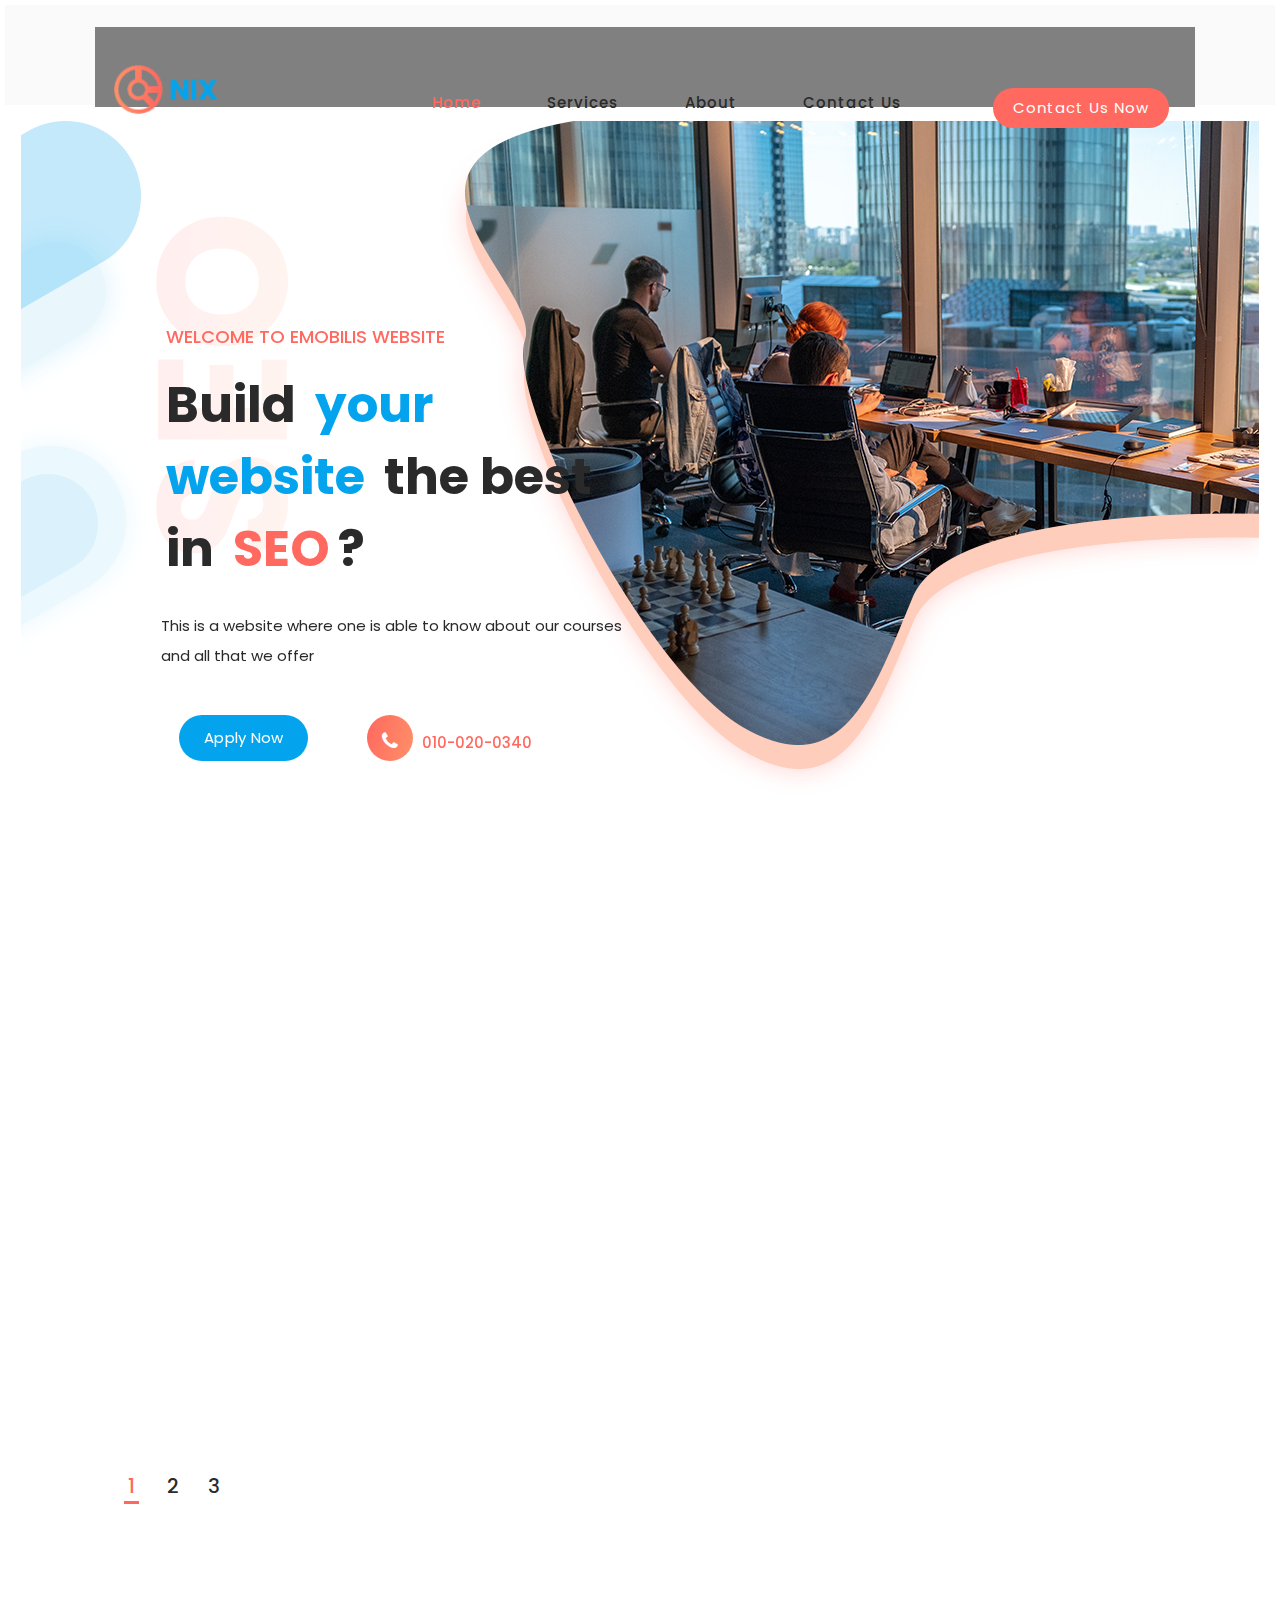
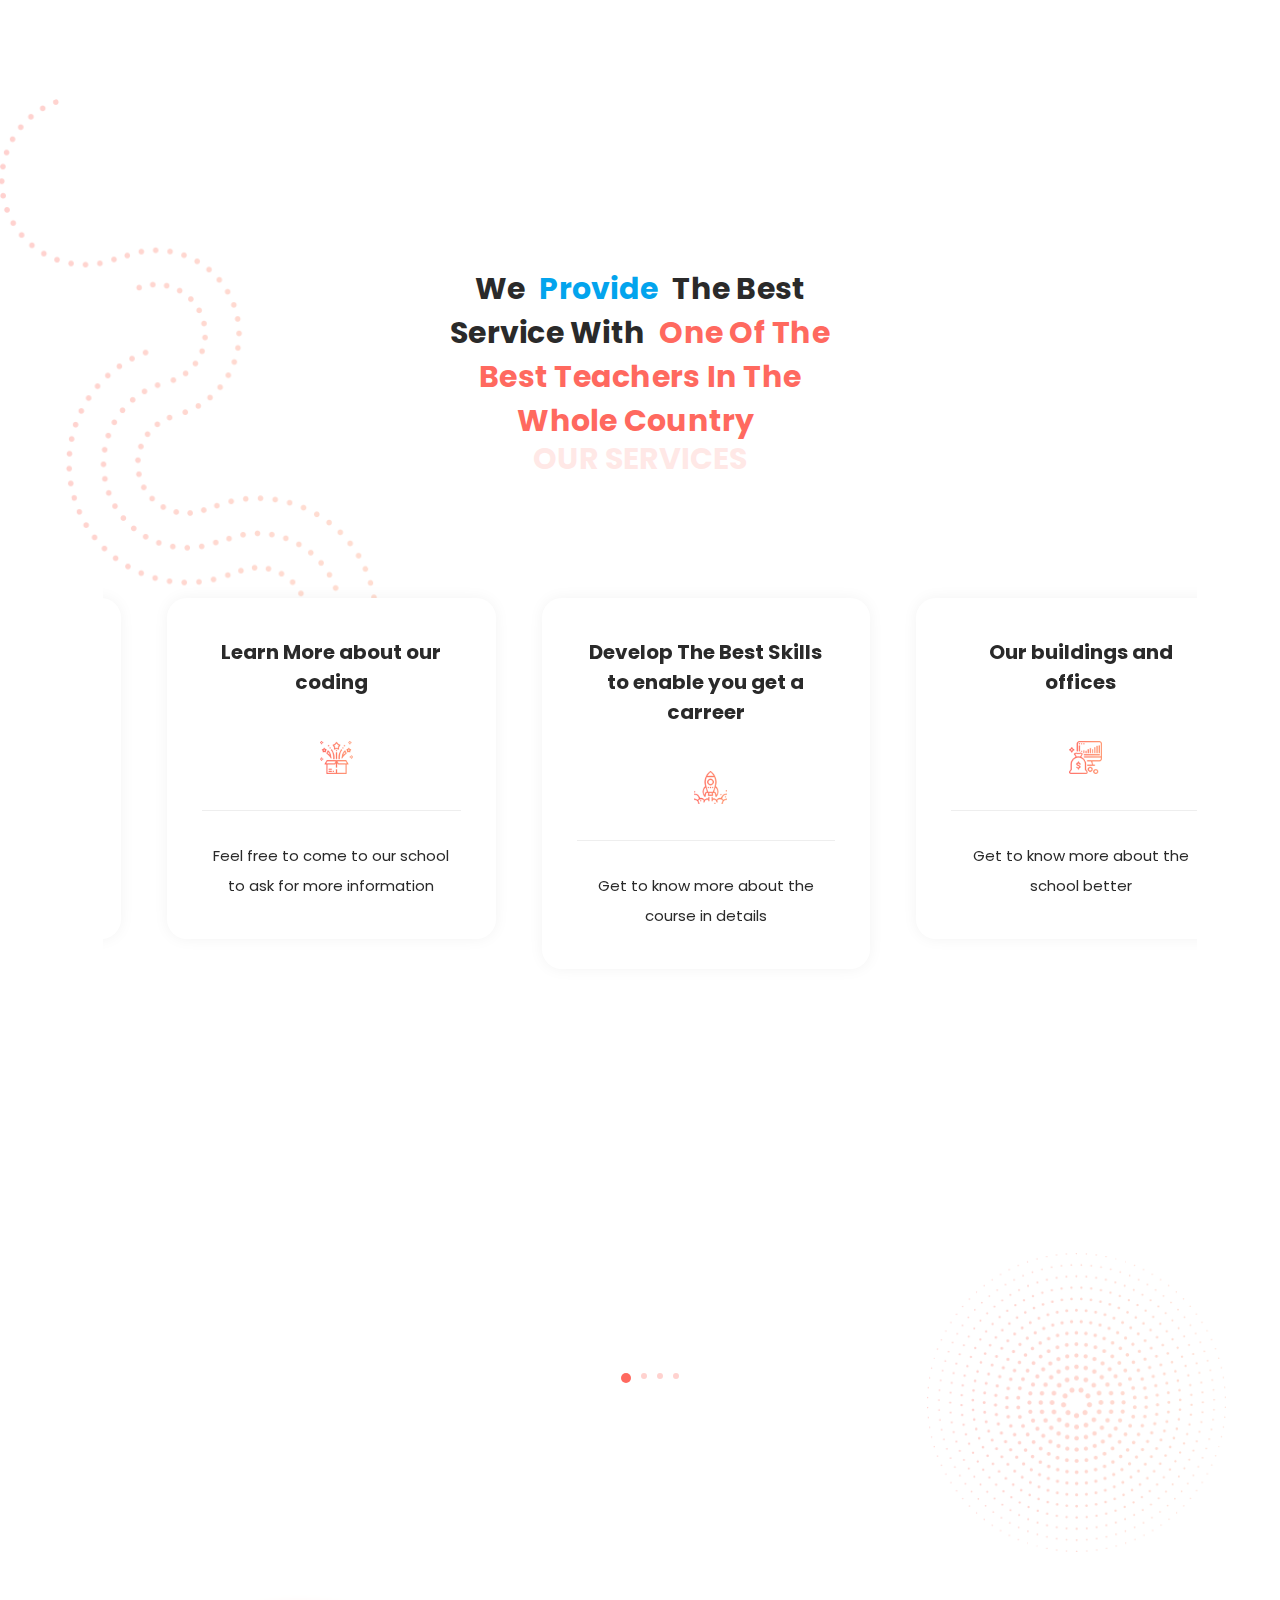
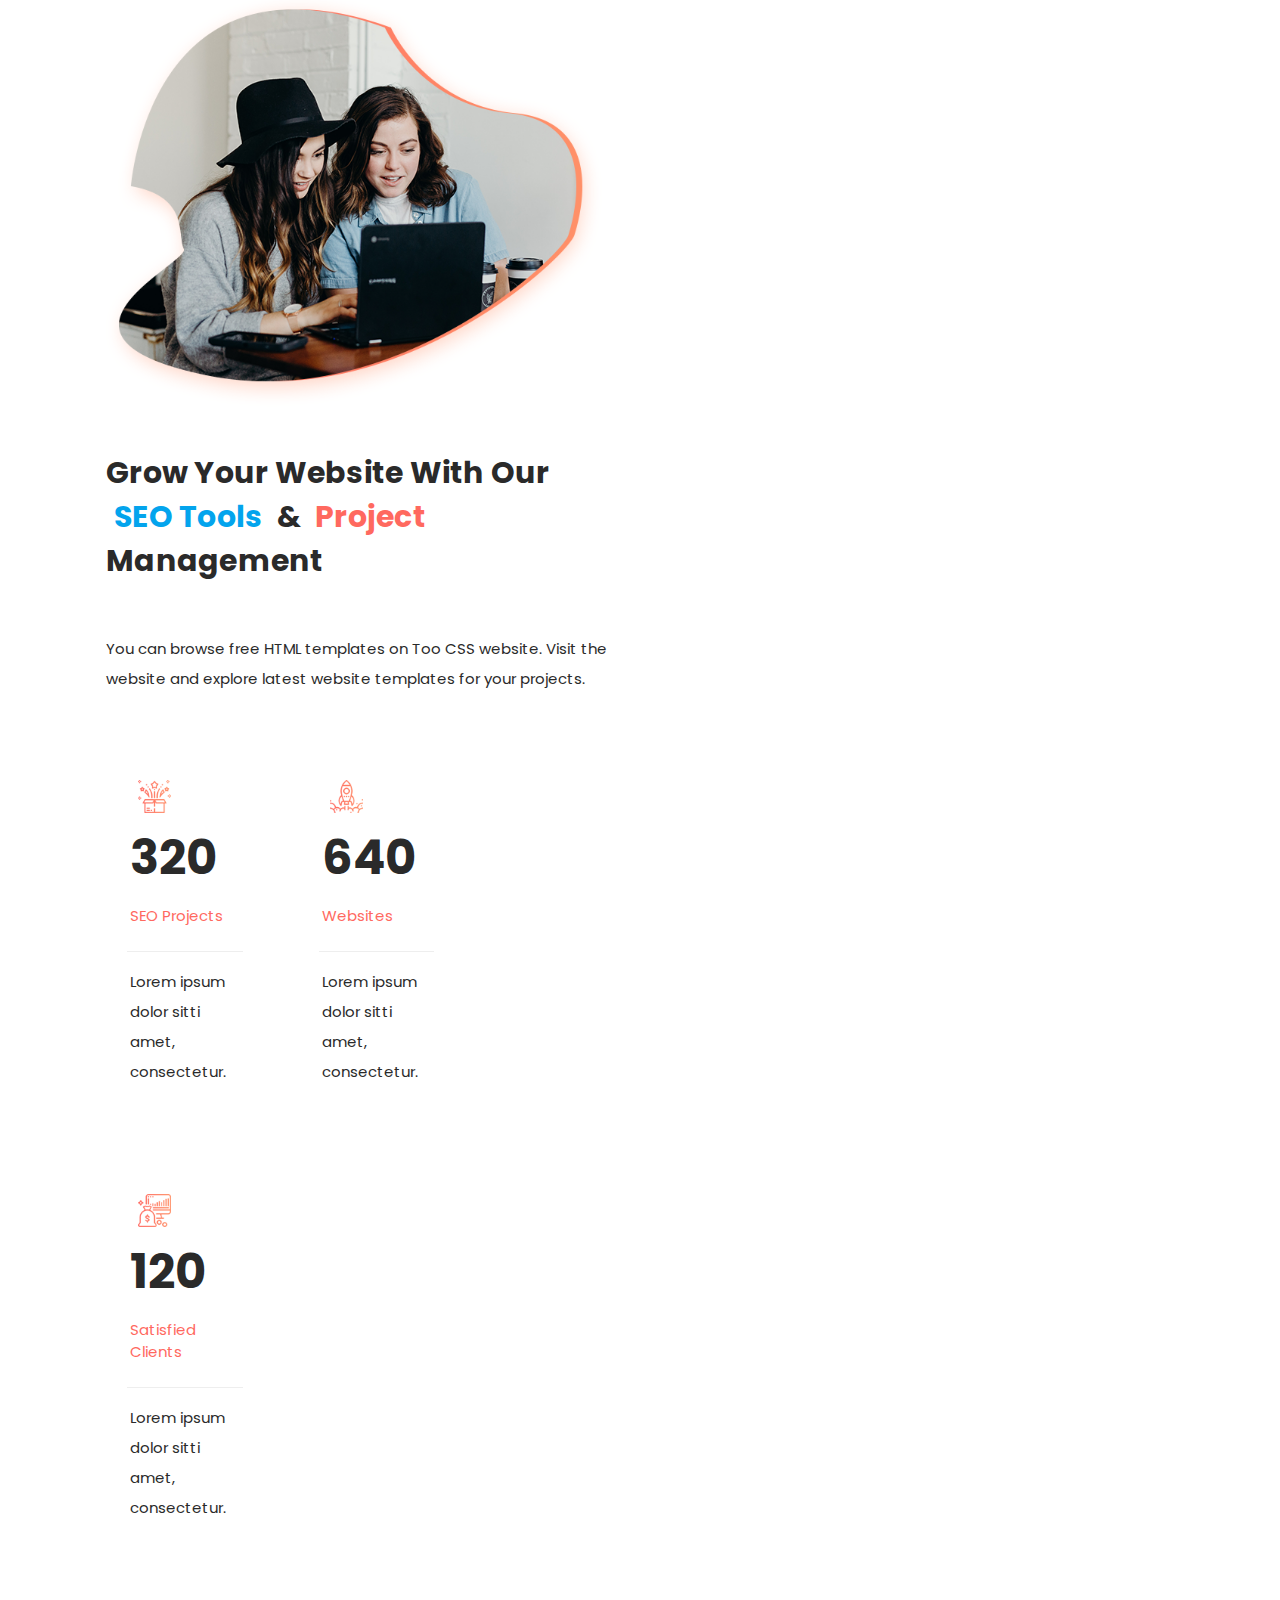
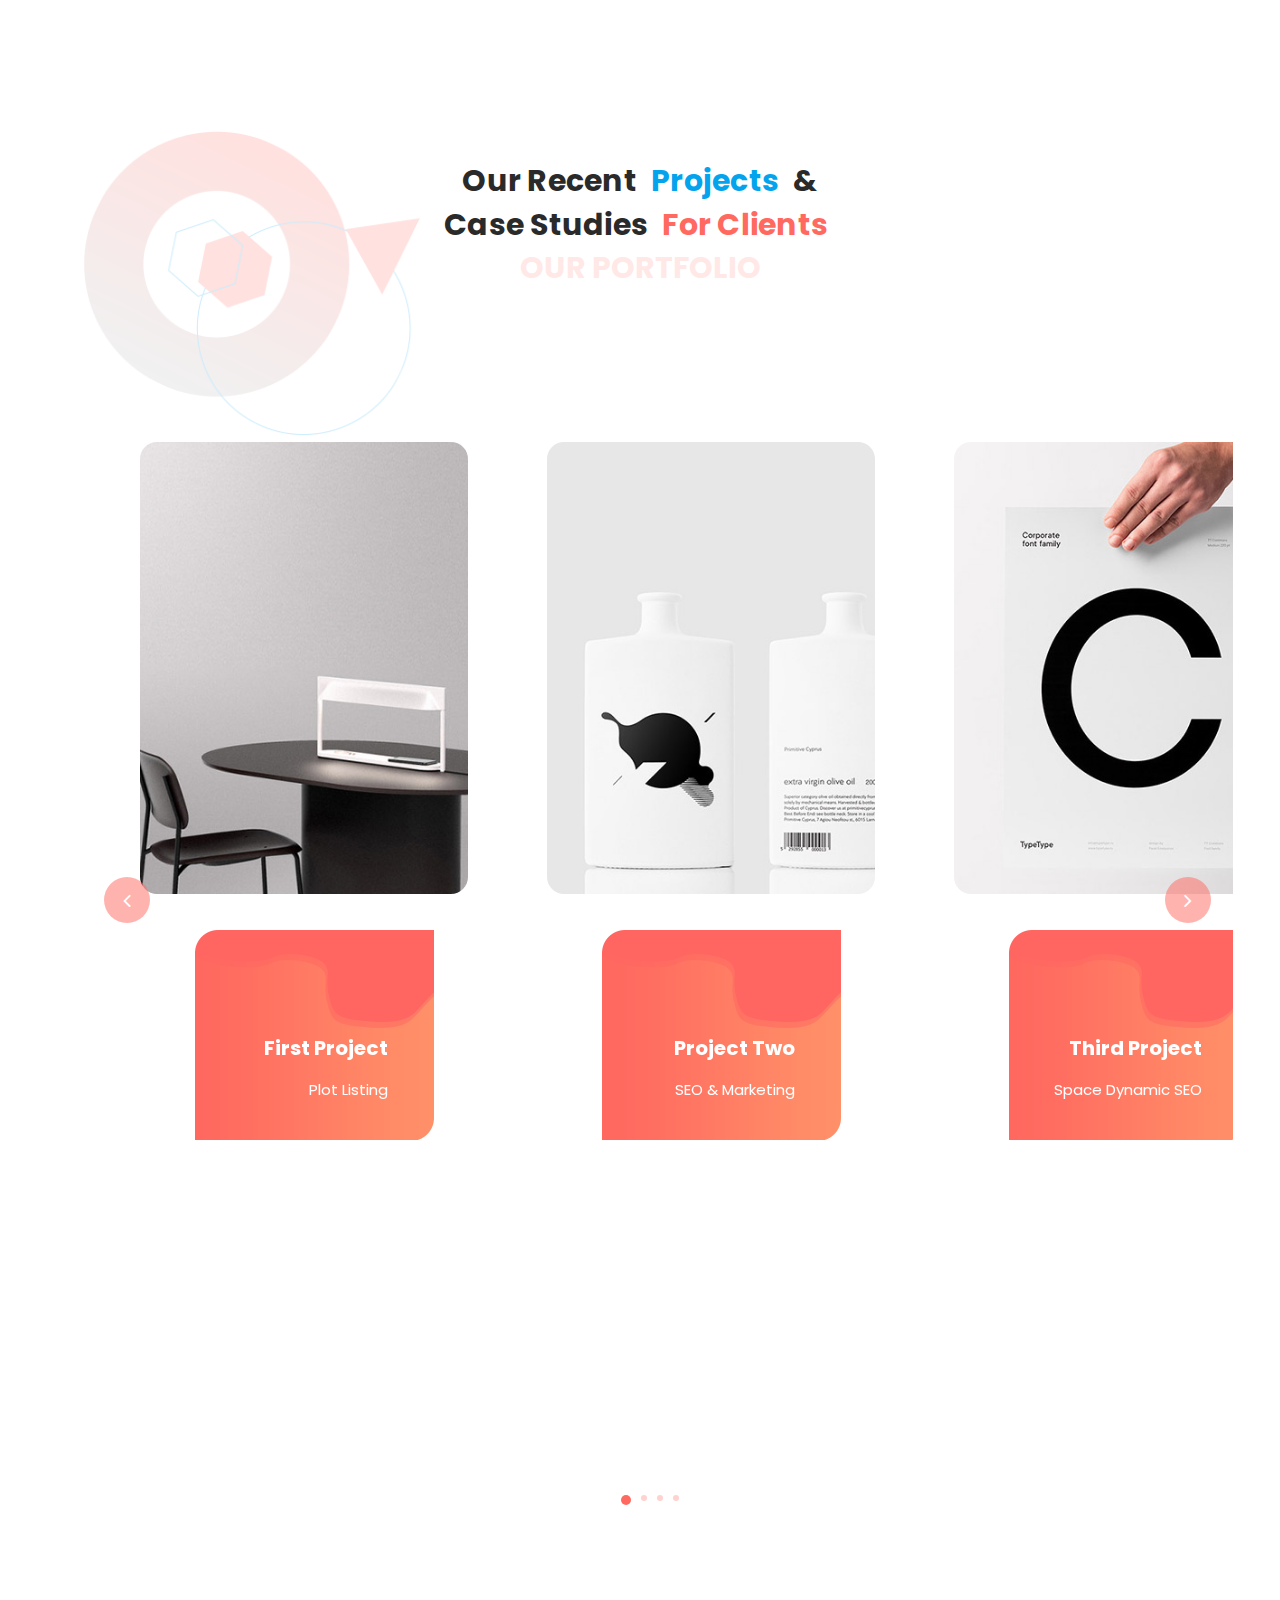
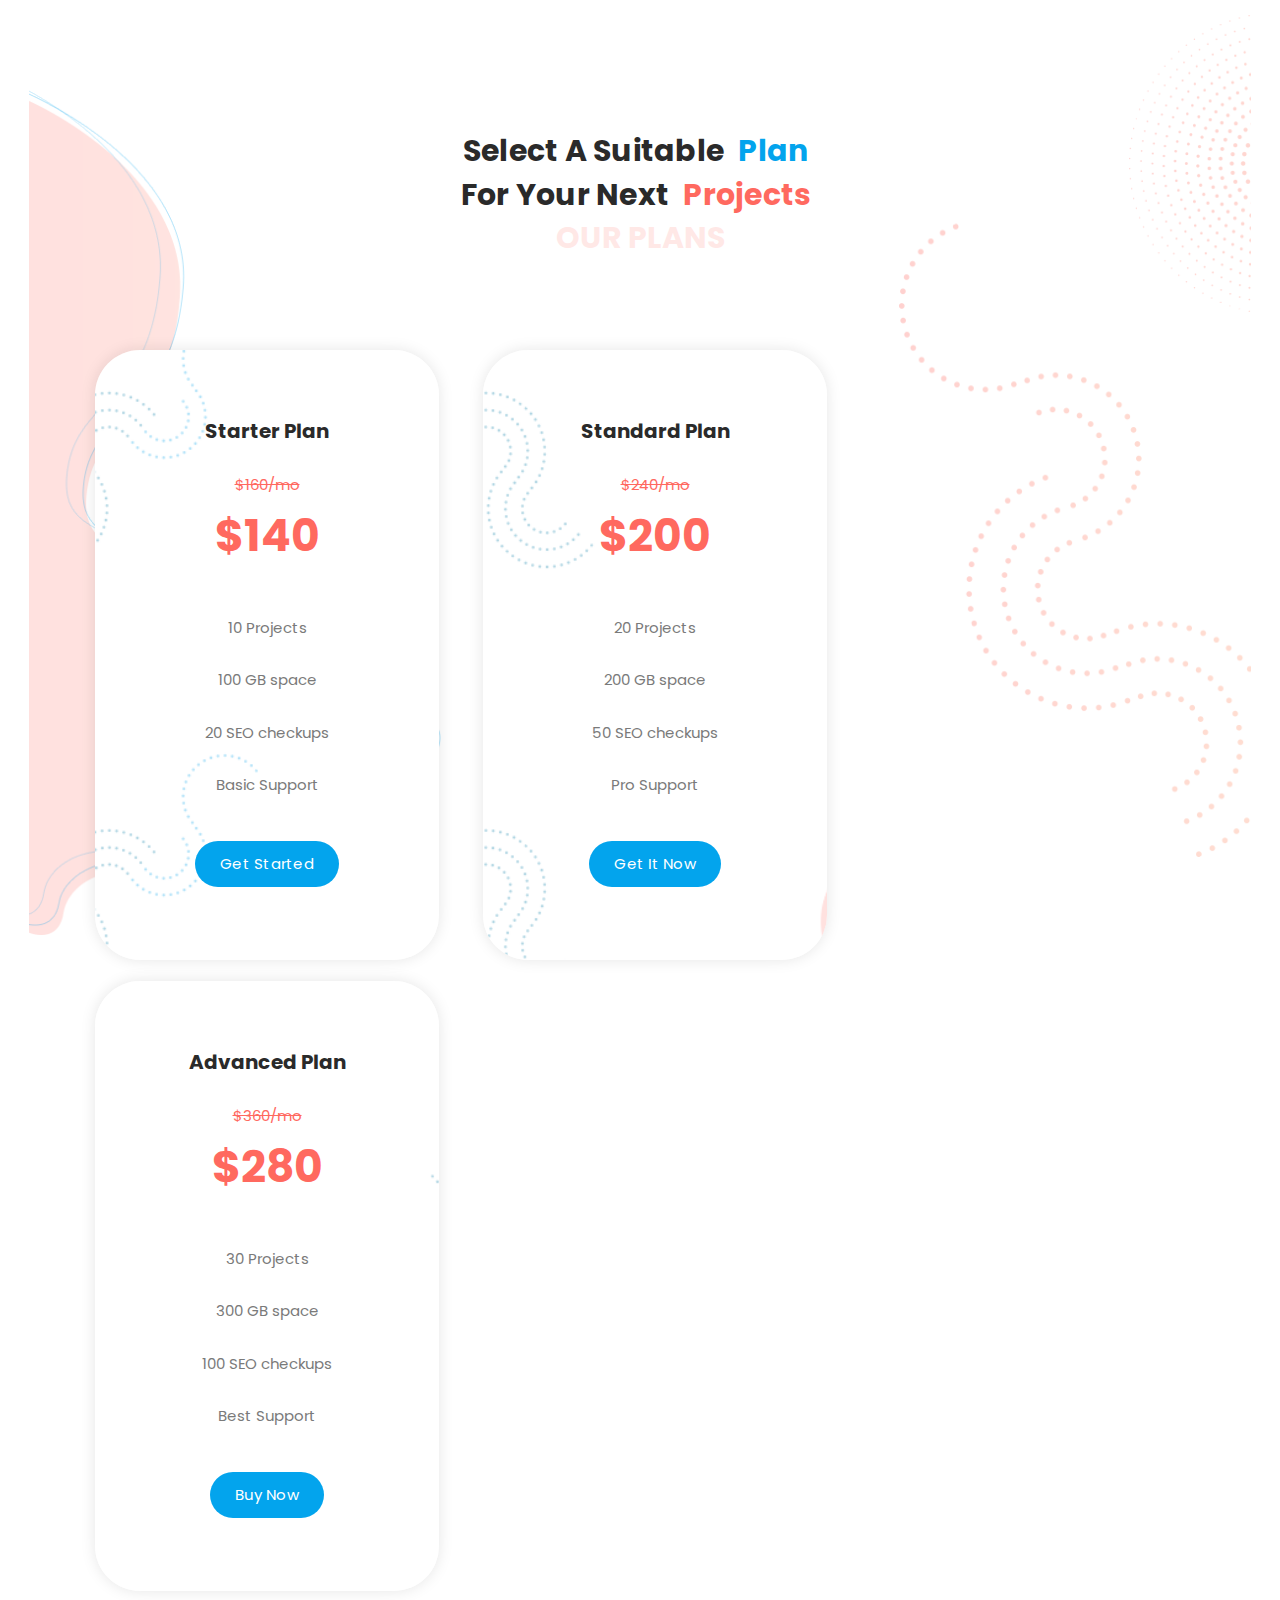
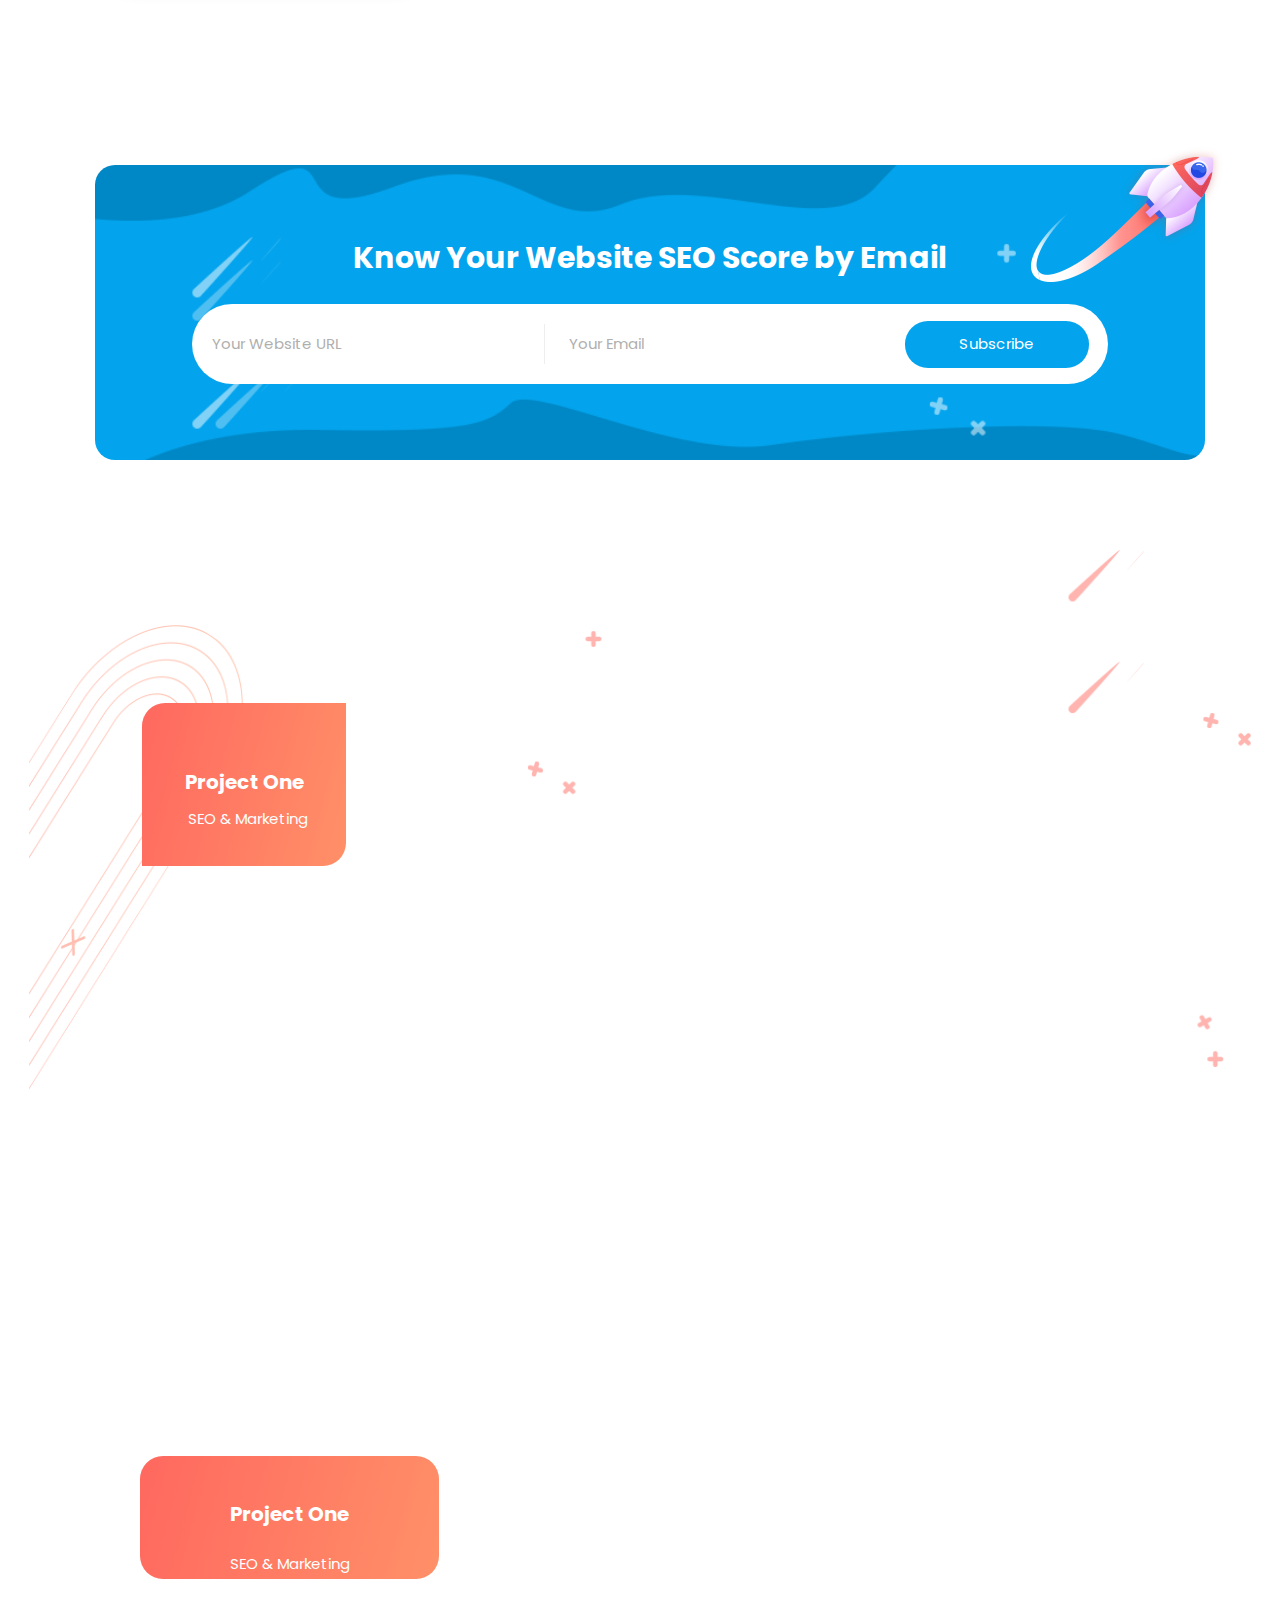
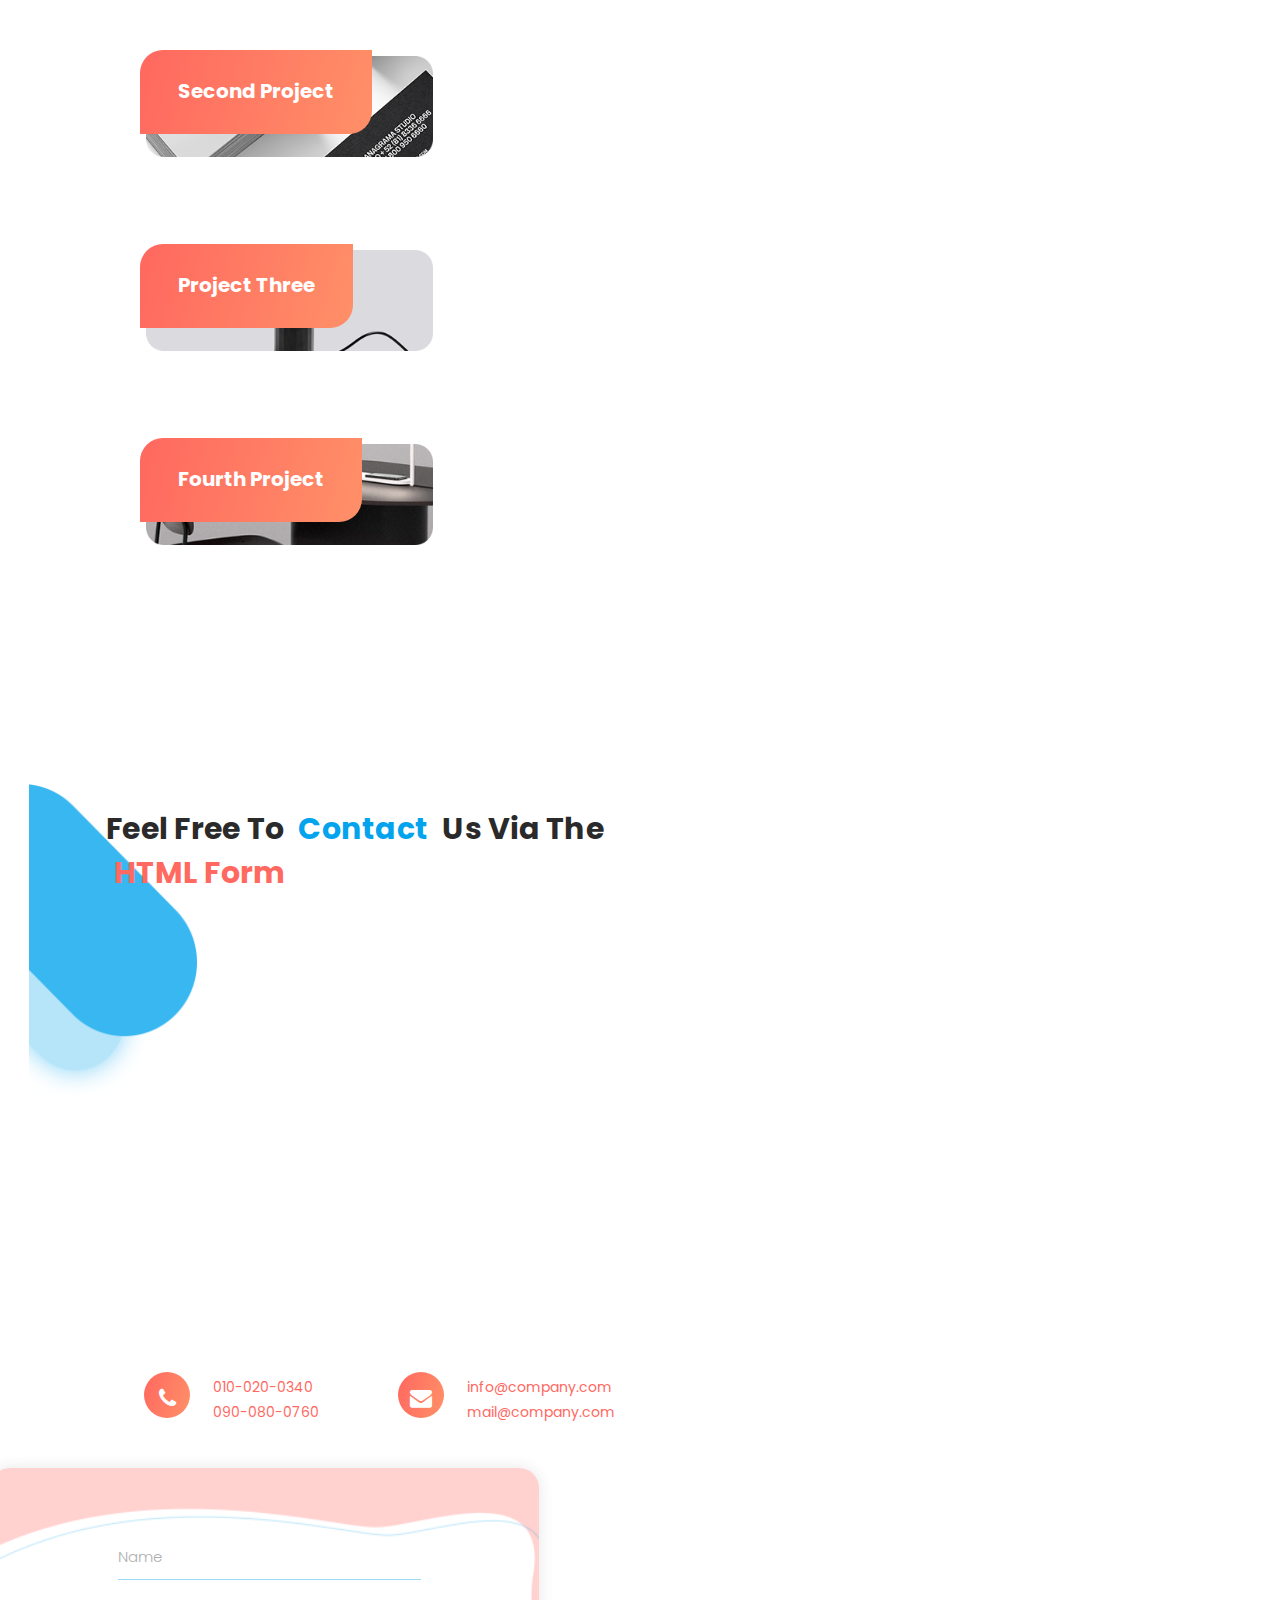
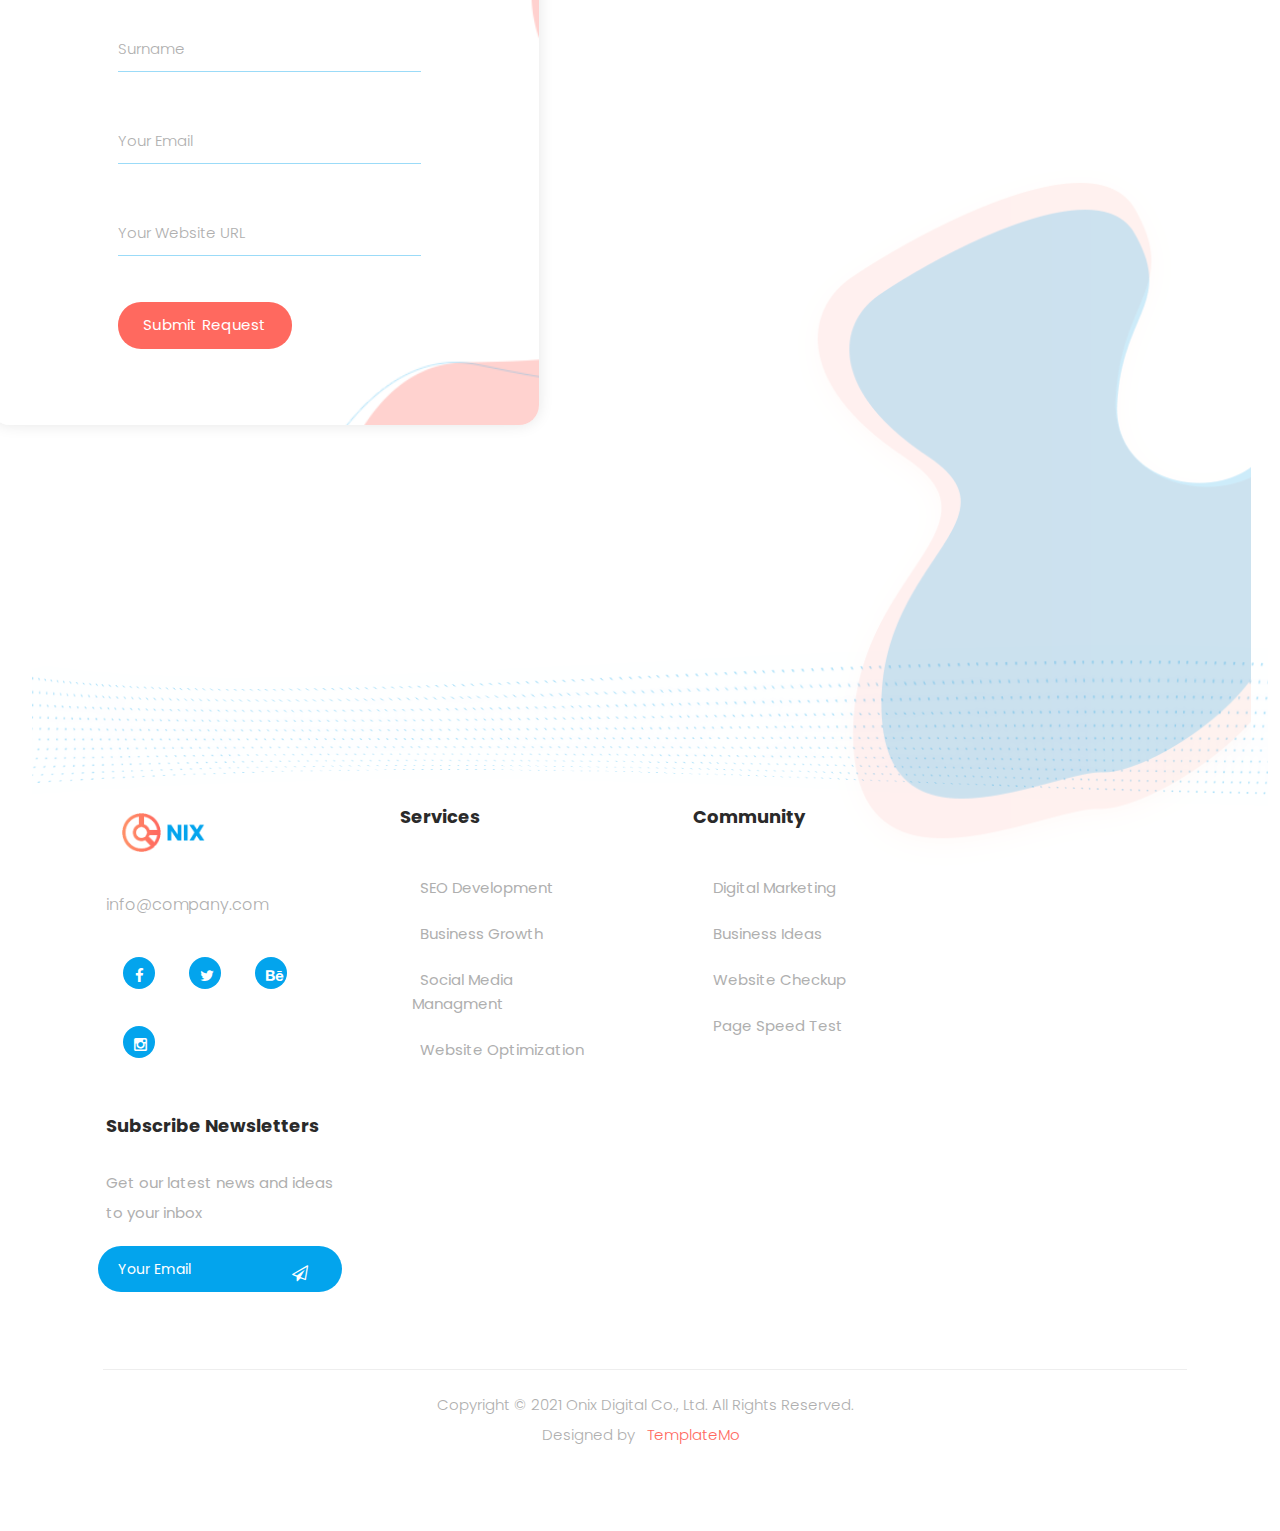
==== index.html @ 8e623de9 "initial commit" ====
<!DOCTYPE html>
<html lang="en">

  <head>

    <meta charset="UTF-8">
    <meta name="viewport" content="width=device-width, initial-scale=1, shrink-to-fit=no">
    <meta name="description" content="">
    <meta name="author" content="">
    <link rel="preconnect" href="https://fonts.gstatic.com">
    <link href="https://fonts.googleapis.com/css2?family=Poppins:wght@100;200;300;400;500;600;700;800;900&display=swap" rel="stylesheet">

    <title>Onix Digital Marketing HTML5 Template</title>

    <!-- Bootstrap core CSS -->
    <link href="vendor/bootstrap/css/bootstrap.min.css" rel="stylesheet">


    <!-- Additional CSS Files -->
    <link rel="stylesheet" href="assets/css/fontawesome.css">
    <link rel="stylesheet" href="assets/css/templatemo-onix-digital.css">
    <link rel="stylesheet" href="assets/css/animated.css">
    <link rel="stylesheet" href="assets/css/owl.css">
<!--

TemplateMo 565 Onix Digital

https://templatemo.com/tm-565-onix-digital

-->
  </head>

<body>

  <!-- ***** Preloader Start ***** -->
  <div id="js-preloader" class="js-preloader">
    <div class="preloader-inner">
      <span class="dot"></span>
      <div class="dots">
        <span></span>
        <span></span>
        <span></span>
      </div>
    </div>
  </div>
  <!-- ***** Preloader End ***** -->

  <!-- ***** Header Area Start ***** -->
  <header class="header-area header-sticky wow slideInDown" data-wow-duration="0.75s" data-wow-delay="0s">
    <div class="container">
      <div class="row">
        <div class="col-12">
          <nav class="main-nav">
            <!-- ***** Logo Start ***** -->
            <a href="index.html" class="logo">
              <img src="assets/images/logo.png">
            </a>
            <!-- ***** Logo End ***** -->
            <!-- ***** Menu Start ***** -->
            <ul class="nav">
              <li class="scroll-to-section"><a href="#top" class="active">Home</a></li>
              <li class="scroll-to-section"><a href="#services">Services</a></li>
              <li class="scroll-to-section"><a href="#about">About</a></li>
<!--              <li class="scroll-to-section"><a href="#portfolio">Portfolio</a></li>-->
<!--              <li class="scroll-to-section"><a href="#video">Videos</a></li> -->
              <li class="scroll-to-section"><a href="#contact">Contact Us</a></li> 
              <li class="scroll-to-section"><div class="main-red-button-hover"><a href="#contact">Contact Us Now</a></div></li> 
            </ul>        
            <a class='menu-trigger'>
                <span>Menu</span>
            </a>
            <!-- ***** Menu End ***** -->
          </nav>
        </div>
      </div>
    </div>
  </header>
  <!-- ***** Header Area End ***** -->

  <div class="main-banner" id="top">
    <div class="container">
      <div class="row">
        <div class="col-lg-12">
          <div class="row">
            <div class="col-lg-6 align-self-center">
              <div class="owl-carousel owl-banner">
                <div class="item header-text">
                  <h6>Welcome to Emobilis website</h6>
                  <h2>Build <em>your website</em> the best in <span>SEO</span>?</h2>
                  <p>This is a website where one is able to know about our courses and all that we offer</p>
                  <div class="down-buttons">
                    <div class="main-blue-button-hover">
                      <a href="addmisssion.html">Apply Now</a>
                    </div>
                    <div class="call-button">
                      <a href="#"><i class="fa fa-phone"></i> 010-020-0340</a>
                    </div>
                  </div>
                </div>
                <div class="item header-text">
                  <h6>Online Learning</h6>
                  <h2>Get the <em>best place</em> for <span>nuturing you ideas</span></h2>
                  <p>We offer courses like Full Stack Software Development Android Data Science and Kotlin. Contact us for more info. Thank you.</p>
                  <div class="down-buttons">
                    <div class="main-blue-button-hover">
                      <a href="services.html">Our Services</a>
                    </div>
                    <div class="call-button">
                      <a href="#"><i class="fa fa-phone"></i> 090-080-0760</a>
                    </div>
                  </div>
                </div>
                <div class="item header-text">
                  <h6>Online Tutorials</h6>
<!--                  <h2>Watch <em>our videos</em> for your <span>projects</span></h2>-->
                  <p>Please <a rel="nofollow" href="https://www.paypal.me/templatemo" target="_blank">support us</a> a little via PayPal if this digital marketing HTML template is useful for you. Thank you.</p>
                  <div class="down-buttons">
                    <div class="main-blue-button-hover">
                      <a href="addmisssion.html">Addmisions</a>
                    </div>
                    <div class="call-button">
                      <a href="#"><i class="fa fa-phone"></i> 050-040-0320</a>
                    </div>
                  </div>
                </div>
              </div>
            </div>
          </div>
        </div>
      </div>
    </div>
  </div>

  <div id="services" class="our-services section">
    <div class="services-right-dec">
      <img src="assets/images/services-right-dec.png" alt="">
    </div>
    <div class="container">
      <div class="services-left-dec">
        <img src="assets/images/services-left-dec.png" alt="">
      </div>
      <div class="row">
        <div class="col-lg-6 offset-lg-3">
          <div class="section-heading">
            <h2>We <em>Provide</em> The Best Service With <span>one of the best teachers in the whole country                                                                                                                           </span></h2>
            <span>Our Services</span>
          </div>
        </div>
      </div>
      <div class="row">
        <div class="col-lg-12">
          <div class="owl-carousel owl-services">
            <div class="item">
              <h4>Learn More about our coding</h4>
              <div class="icon"><img src="assets/images/service-icon-01.png" alt=""></div>
              <p>Feel free to come to our school to ask for more information</p>
            </div>
            <div class="item">
              <h4>Develop The Best Skills to enable you get a carreer</h4>
              <div class="icon"><img src="assets/images/service-icon-02.png" alt=""></div>
              <p>Get to know more about the course in details</p>
            </div>
            <div class="item">
              <h4>Our buildings and offices</h4>
              <div class="icon"><img src="assets/images/service-icon-03.png" alt=""></div>
              <p>Get to know more about the school better</p>
            </div>
            <div class="item">
              <h4>Discover &amp; Explore our learning techniques</h4>
              <div class="icon"><img src="assets/images/service-icon-04.png" alt=""></div>
              <p>Any student looking to join our school will experience a high quality education</p>
            </div>
            <div class="item">
              <h4>T</h4>
              <div class="icon"><img src="assets/images/service-icon-01.png" alt=""></div>
              <p>Get to know more about the topic in details</p>
            </div>
            <div class="item">
              <h4>See The Strategy In The Job Market</h4>
              <div class="icon"><img src="assets/images/service-icon-02.png" alt=""></div>
              <p>Get to know more about the topic in details</p>
            </div>
            <div class="item">
              <h4>Best Environment For Learning</h4>
              <div class="icon"><img src="assets/images/slidera3.jp" alt=""><img "src="assets/images/slidera3.jp height="900" width="1920"/></div>
              <p>we also build on business courses  and driving lessons</p>
            </div>
            <div class="item">
              <h4>Our school is among the best in the country</h4>
              <div class="icon"><img src="assets/images/service-icon-04.png" alt=""></div>
              <p>Get to know more about the topic in details</p>
            </div>
            <div class="item">
              <h4>we have the best technology  in our school </h4>
              <div class="icon"><img src="assets/images/service-icon-01.png" alt=""></div>
              <p>Get to know more about the topic in details</p>
            </div>
            <div class="item">
              <h4>Content Ideas for your next project</h4>
              <div class="icon"><img src="assets/images/service-icon-02.png" alt=""></div>
              <p>Feel free to use this template for your business</p>
            </div>
            <div c
                 lass="item">
              <h4>UI &amp; UX Design &amp; Development</h4>
              <div class="icon"><img src="assets/images/service-icon-03.png" alt=""></div>
              <p>Get to know more about the topic in details</p>
            </div>
            <div class="item">
              <h4>Discover the digital marketing trend</h4>
              <div class="icon"><img src="assets/images/service-icon-04.png" alt=""></div>
              <p>Get to know more about the topic in details</p>
            </div>
          </div>
        </div>
      </div>
    </div>
  </div>

  <div id="about" class="about-us section">
    <div class="container">
      <div class="row">
        <div class="col-lg-6 align-self-center">
          <div class="left-image">
            <img src="assets/images/about-left-image.png" alt="Two Girls working together">
          </div>
        </div>
        <div class="col-lg-6">
          <div class="section-heading">
            <h2>Grow your website with our <em>SEO Tools</em> &amp; <span>Project</span> Management</h2>
            <p>You can browse free HTML templates on Too CSS website. Visit the website and explore latest website templates for your projects.</p>
            <div class="row">
              <div class="col-lg-4">
                <div class="fact-item">
                  <div class="count-area-content">
                    <div class="icon">
                      <img src="assets/images/service-icon-01.png" alt="">
                    </div>
                    <div class="count-digit">320</div>
                    <div class="count-title">SEO Projects</div>
                    <p>Lorem ipsum dolor sitti amet, consectetur.</p>
                  </div>
                </div>
              </div>
              <div class="col-lg-4">
                <div class="fact-item">
                  <div class="count-area-content">
                    <div class="icon">
                      <img src="assets/images/service-icon-02.png" alt="">
                    </div>
                    <div class="count-digit">640</div>
                    <div class="count-title">Websites</div>
                    <p>Lorem ipsum dolor sitti amet, consectetur.</p>
                  </div>
                </div>
              </div>
              <div class="col-lg-4">
                <div class="fact-item">
                  <div class="count-area-content">
                    <div class="icon">
                      <img src="assets/images/service-icon-03.png" alt="">
                    </div>
                    <div class="count-digit">120</div>
                    <div class="count-title">Satisfied Clients</div>
                    <p>Lorem ipsum dolor sitti amet, consectetur.</p>
                  </div>
                </div>
              </div>
            </div>
          </div>
        </div>
      </div>
    </div>
  </div>

  <div id="portfolio" class="our-portfolio section">
    <div class="portfolio-left-dec">
      <img src="assets/images/portfolio-left-dec.png" alt="">
    </div>
    <div class="container">
      <div class="row">
        <div class="col-lg-6 offset-lg-3">
          <div class="section-heading">
            <h2>Our Recent <em>Projects</em> &amp; Case Studies <span>for Clients</span></h2>
            <span>Our Portfolio</span>
          </div>
        </div>
      </div>
    </div>
    <div class="container-fluid">
      <div class="row">
        <div class="col-lg-12">
          <div class="owl-carousel owl-portfolio">
            <div class="item">
              <div class="thumb">
                <img src="assets/images/portfolio-01.jpg" alt="">
                <div class="hover-effect">
                  <div class="inner-content">
                    <a rel="sponsored" href="https://templatemo.com/tm-564-plot-listing" target="_parent"><h4>First Project</h4></a>
                    <span>Plot Listing</span>
                  </div>
                </div>
              </div>
            </div>
            <div class="item">
              <div class="thumb">
                <img src="assets/images/portfolio-02.jpg" alt="">
                <div class="hover-effect">
                  <div class="inner-content">
                    <a href="#"><h4>Project Two</h4></a>
                    <span>SEO &amp; Marketing</span>
                  </div>
                </div>
              </div>
            </div>
            <div class="item">
              <div class="thumb">
                <img src="assets/images/portfolio-03.jpg" alt="">
                <div class="hover-effect">
                  <div class="inner-content">
                    <a rel="sponsored" href="https://templatemo.com/tm-562-space-dynamic" target="_parent"><h4>Third Project</h4></a>
                    <span>Space Dynamic SEO</span>
                  </div>
                </div>
              </div>
            </div>
            <div class="item">
              <div class="thumb">
                <img src="assets/images/portfolio-04.jpg" alt="">
                <div class="hover-effect">
                  <div class="inner-content">
                    <a href="#"><h4>Project Four</h4></a>
                    <span>Website Marketing</span>
                  </div>
                </div>
              </div>
            </div>
            <div class="item">
              <div class="thumb">
                <img src="assets/images/portfolio-01.jpg" alt="">
                <div class="hover-effect">
                  <div class="inner-content">
                    <a href="#"><h4>Fifth Project</h4></a>
                    <span>Digital Assets</span>
                  </div>
                </div>
              </div>
            </div>
            <div class="item">
              <div class="thumb">
                <img src="assets/images/portfolio-02.jpg" alt="">
                <div class="hover-effect">
                  <div class="inner-content">
                    <a href="#"><h4>Sixth Project</h4></a>
                    <span>SEO &amp; Marketing</span>
                  </div>
                </div>
              </div>
            </div>
            <div class="item">
              <div class="thumb">
                <img src="assets/images/portfolio-03.jpg" alt="">
                <div class="hover-effect">
                  <div class="inner-content">
                    <a href="#"><h4>7th Project</h4></a>
                    <span>SEO &amp; Marketing</span>
                  </div>
                </div>
              </div>
            </div>
            <div class="item">
              <div class="thumb">
                <img src="assets/images/portfolio-04.jpg" alt="">
                <div class="hover-effect">
                  <div class="inner-content">
                    <a href="#"><h4>8th Project</h4></a>
                    <span>SEO &amp; Marketing</span>
                  </div>
                </div>
              </div>
            </div>
            <div class="item">
              <div class="thumb">
                <img src="assets/images/portfolio-01.jpg" alt="">
                <div class="hover-effect">
                  <div class="inner-content">
                    <a href="#"><h4>9th Project</h4></a>
                    <span>SEO &amp; Marketing</span>
                  </div>
                </div>
              </div>
            </div>
            <div class="item">
              <div class="thumb">
                <img src="assets/images/portfolio-02.jpg" alt="">
                <div class="hover-effect">
                  <div class="inner-content">
                    <a href="#"><h4>Project Ten</h4></a>
                    <span>SEO &amp; Marketing</span>
                  </div>
                </div>
              </div>
            </div>
            <div class="item">
              <div class="thumb">
                <img src="assets/images/portfolio-03.jpg" alt="">
                <div class="hover-effect">
                  <div class="inner-content">
                    <a href="#"><h4>Project Eleven</h4></a>
                    <span>SEO &amp; Marketing</span>
                  </div>
                </div>
              </div>
            </div>
            <div class="item">
              <div class="thumb">
                <img src="assets/images/portfolio-04.jpg" alt="">
                <div class="hover-effect">
                  <div class="inner-content">
                    <a href="#"><h4>12th Project</h4></a>
                    <span>SEO &amp; Marketing</span>
                  </div>
                </div>
              </div>
            </div>
          </div>
        </div>
      </div>
    </div>
  </div>

  <div id="pricing" class="pricing-tables">
    <div class="tables-left-dec">
      <img src="assets/images/tables-left-dec.png" alt="">
    </div>
    <div class="tables-right-dec">
      <img src="assets/images/tables-right-dec.png" alt="">
    </div>
    <div class="container">
      <div class="row">
        <div class="col-lg-6 offset-lg-3">
          <div class="section-heading">
            <h2>Select a suitable <em>plan</em> for your next <span>projects</span></h2>
            <span>Our Plans</span>
          </div>
        </div>
      </div>
      <div class="row">
        <div class="col-lg-4">
          <div class="item first-item">
            <h4>Starter Plan</h4>
            <em>$160/mo</em>
            <span>$140</span>
            <ul>
              <li>10 Projects</li>
              <li>100 GB space</li>
              <li>20 SEO checkups</li>
              <li>Basic Support</li>
            </ul>
            <div class="main-blue-button-hover">
              <a href="#">Get Started</a>
            </div>
          </div>
        </div>
        <div class="col-lg-4">
          <div class="item second-item">
            <h4>Standard Plan</h4>
            <em>$240/mo</em>
            <span>$200</span>
            <ul>
              <li>20 Projects</li>
              <li>200 GB space</li>
              <li>50 SEO checkups</li>
              <li>Pro Support</li>
            </ul>
            <div class="main-blue-button-hover">
              <a href="#">Get it Now</a>
            </div>
          </div>
        </div>
        <div class="col-lg-4">
          <div class="item third-item">
            <h4>Advanced Plan</h4>
            <em>$360/mo</em>
            <span>$280</span>
            <ul>
              <li>30 Projects</li>
              <li>300 GB space</li>
              <li>100 SEO checkups</li>
              <li>Best Support</li>
            </ul>
            <div class="main-blue-button-hover">
              <a href="#">Buy Now</a>
            </div>
          </div>
        </div>
      </div>
    </div>
  </div>

  <div id="subscribe" class="subscribe">
    <div class="container">
      <div class="row">
        <div class="col-lg-12">
          <div class="inner-content">
            <div class="row">
              <div class="col-lg-10 offset-lg-1">
                <h2>Know Your Website SEO Score by Email</h2>
                <form id="subscribe" action="" method="get">
                  <input type="text" name="website" id="website" placeholder="Your Website URL" required="">
                  <input type="text" name="email" id="email" pattern="[^ @]*@[^ @]*" placeholder="Your Email" required="">
                  <button type="submit" id="form-submit" class="main-button ">Subscribe</button>
                </form>
              </div>
            </div>
          </div>
        </div>
      </div>
    </div>
  </div>

  <div id="video" class="our-videos section">
    <div class="videos-left-dec">
      <img src="assets/images/videos-left-dec.png" alt="">
    </div>
    <div class="videos-right-dec">
      <img src="assets/images/videos-right-dec.png" alt="">
    </div>
    <div class="container">
      <div class="row">
        <div class="col-lg-12">
          <div class="naccs">
            <div class="grid">
              <div class="row">
                <div class="col-lg-8">
                  <ul class="nacc">
                    <li class="active">
                      <div>
                        <div class="thumb">
                          <iframe width="100%" height="auto" src="https://www.youtube.com/embed/JynGuQx4a1Y" title="YouTube video player" frameborder="0" allow="accelerometer; autoplay; clipboard-write; encrypted-media; gyroscope; picture-in-picture" allowfullscreen></iframe>
                          <div class="overlay-effect">
                            <a href="#"><h4>Project One</h4></a>
                            <span>SEO &amp; Marketing</span>
                          </div>
                        </div>
                      </div>
                    </li>
                    <li>
                      <div>
                        <div class="thumb">
                          <iframe width="100%" height="auto" src="https://www.youtube.com/embed/RdJBSFpcO4M" title="YouTube video player" frameborder="0" allow="accelerometer; autoplay; clipboard-write; encrypted-media; gyroscope; picture-in-picture" allowfullscreen></iframe>
                          <div class="overlay-effect">
                            <a href="#"><h4>Second Project</h4></a>
                            <span>Advertising &amp; Marketing</span>
                          </div>
                        </div>
                      </div>
                    </li>
                    <li>
                      <div>
                        <div class="thumb">
                          <iframe width="100%" height="auto" src="https://www.youtube.com/embed/ZlfAjbQiL78" title="YouTube video player" frameborder="0" allow="accelerometer; autoplay; clipboard-write; encrypted-media; gyroscope; picture-in-picture" allowfullscreen></iframe>
                          <div class="overlay-effect">
                            <a href="#"><h4>Project Three</h4></a>
                            <span>Digital &amp; Marketing</span>
                          </div>
                        </div>
                      </div>
                    </li>
                    <li>
                      <div>
                        <div class="thumb">
                          <iframe width="100%" height="auto" src="https://www.youtube.com/embed/mx1WseE7-0Y" title="YouTube video player" frameborder="0" allow="accelerometer; autoplay; clipboard-write; encrypted-media; gyroscope; picture-in-picture" allowfullscreen></iframe>
                          <div class="overlay-effect">
                            <a href="#"><h4>Fourth Project</h4></a>
                            <span>SEO &amp; Advertising</span>
                          </div>
                        </div>
                      </div>
                    </li>
                  </ul>
                </div>
                <div class="col-lg-4">
                  <div class="menu">
                    <div class="active">
                      <div class="thumb">
                        <img src="assets/images/video-thumb-01.png" alt="">
                        <div class="inner-content">
                          <h4>Project One</h4>
                          <span>SEO &amp; Marketing</span>
                        </div>
                      </div>
                    </div>
                    <div>
                      <div class="thumb">
                        <img src="assets/images/video-thumb-02.png" alt="">
                        <div class="inner-content">
                          <h4>Second Project</h4>
                          <span>Advertising &amp; Marketing</span>
                        </div>
                      </div>
                    </div>
                    <div>
                      <div class="thumb">
                        <img src="assets/images/video-thumb-03.png" alt="Marketing">
                        <div class="inner-content">
                          <h4>Project Three</h4>
                          <span>Digital &amp; Marketing</span>
                        </div>
                      </div>
                    </div>
                    <div>
                      <div class="thumb">
                        <img src="assets/images/video-thumb-04.png" alt="SEO Work">
                        <div class="inner-content">
                          <h4>Fourth Project</h4>
                          <span>SEO &amp; Advertising</span>
                        </div>
                      </div>
                    </div>
                  </div>
                </div>             
              </div>
            </div>
          </div>
        </div>
      </div>
    </div>
  </div>

  <div id="contact" class="contact-us section">
    <div class="container">
      <div class="row">
        <div class="col-lg-7">
          <div class="section-heading">
            <h2>Feel free to <em>Contact</em> us via the <span>HTML form</span></h2>
            <div id="map">
              <iframe src="https://maps.google.com/maps?q=Av.+L%C3%BAcio+Costa,+Rio+de+Janeiro+-+RJ,+Brazil&t=&z=13&ie=UTF8&iwloc=&output=embed" width="100%" height="360px" frameborder="0" style="border:0" allowfullscreen=""></iframe>
            </div>
            <div class="info">
              <span><i class="fa fa-phone"></i> <a href="#">010-020-0340<br>090-080-0760</a></span>
              <span><i class="fa fa-envelope"></i> <a href="#">info@company.com<br>mail@company.com</a></span>
            </div>
          </div>
        </div>
        <div class="col-lg-5 align-self-center">
          <form id="contact" action="" method="get">
            <div class="row">
              <div class="col-lg-12">
                <fieldset>
                  <input type="name" name="name" id="name" placeholder="Name" autocomplete="on" required>
                </fieldset>
              </div>
              <div class="col-lg-12">
                <fieldset>
                  <input type="surname" name="surname" id="surname" placeholder="Surname" autocomplete="on" required>
                </fieldset>
              </div>
              <div class="col-lg-12">
                <fieldset>
                  <input type="text" name="email" id="email" pattern="[^ @]*@[^ @]*" placeholder="Your Email" required="">
                </fieldset>
              </div>
              <div class="col-lg-12">
                <fieldset>
                  <input type="text" name="website" id="website" placeholder="Your Website URL" required="">
                </fieldset>
              </div>
              <div class="col-lg-12">
                <fieldset>
                  <button type="submit" id="form-submit" class="main-button">Submit Request</button>
                </fieldset>
              </div>
            </div>
          </form>
        </div>
      </div>
    </div>
    <div class="contact-dec">
      <img src="assets/images/contact-dec.png" alt="">
    </div>
    <div class="contact-left-dec">
      <img src="assets/images/contact-left-dec.png" alt="">
    </div>
  </div>

  <div class="footer-dec">
    <img src="assets/images/footer-dec.png" alt="">
  </div>

  <footer>
    <div class="container">
      <div class="row">
        <div class="col-lg-3">
          <div class="about footer-item">
            <div class="logo">
              <a href="#"><img src="assets/images/logo.png" alt="Onix Digital TemplateMo"></a>
            </div>
            <a href="#">info@company.com</a>
            <ul>
              <li><a href="#"><i class="fa fa-facebook"></i></a></li>
              <li><a href="#"><i class="fa fa-twitter"></i></a></li>
              <li><a href="#"><i class="fa fa-behance"></i></a></li>
              <li><a href="#"><i class="fa fa-instagram"></i></a></li>
            </ul>
          </div>
        </div>
        <div class="col-lg-3">
          <div class="services footer-item">
            <h4>Services</h4>
            <ul>
              <li><a href="#">SEO Development</a></li>
              <li><a href="#">Business Growth</a></li>
              <li><a href="#">Social Media Managment</a></li>
              <li><a href="#">Website Optimization</a></li>
            </ul>
          </div>
        </div>
        <div class="col-lg-3">
          <div class="community footer-item">
            <h4>Community</h4>
            <ul>
              <li><a href="#">Digital Marketing</a></li>
              <li><a href="#">Business Ideas</a></li>
              <li><a href="#">Website Checkup</a></li>
              <li><a href="#">Page Speed Test</a></li>
            </ul>
          </div>
        </div>
        <div class="col-lg-3">
          <div class="subscribe-newsletters footer-item">
            <h4>Subscribe Newsletters</h4>
            <p>Get our latest news and ideas to your inbox</p>
            <form action="#" method="get">
              <input type="text" name="email" id="email" pattern="[^ @]*@[^ @]*" placeholder="Your Email" required="">
              <button type="submit" id="form-submit" class="main-button "><i class="fa fa-paper-plane-o"></i></button>
            </form>
          </div>
        </div>
        <div class="col-lg-12">
          <div class="copyright">
            <p>Copyright © 2021 Onix Digital Co., Ltd. All Rights Reserved. 
            <br>
            Designed by <a rel="nofollow" href="https://templatemo.com" title="free CSS templates">TemplateMo</a></p>
          </div>
        </div>
      </div>
    </div>
  </footer>


  <!-- Scripts -->
  <script src="vendor/jquery/jquery.min.js"></script>
  <script src="vendor/bootstrap/js/bootstrap.bundle.min.js"></script>
  <script src="assets/js/owl-carousel.js"></script>
  <script src="assets/js/animation.js"></script>
  <script src="assets/js/imagesloaded.js"></script>
  <script src="assets/js/custom.js"></script>

  <script>
  // Acc
    $(document).on("click", ".naccs .menu div", function() {
      var numberIndex = $(this).index();

      if (!$(this).is("active")) {
          $(".naccs .menu div").removeClass("active");
          $(".naccs ul li").removeClass("active");

          $(this).addClass("active");
          $(".naccs ul").find("li:eq(" + numberIndex + ")").addClass("active");

          var listItemHeight = $(".naccs ul")
            .find("li:eq(" + numberIndex + ")")
            .innerHeight();
          $(".naccs ul").height(listItemHeight + "px");
        }
    });
  </script>
</body>
</html>
---- assets/css/templatemo-onix-digital.css ----
/*

TemplateMo 565 Onix Digital

https://templatemo.com/tm-565-onix-digital


------------------------------------------------
Table of contents
------------------------------------------------
01. font & reset css
02. reset
03. global styles
04. header
05. banner
06. features
07. testimonials
08. contact
09. footer
10. preloader
11. search
12. portfolio

--------------------------------------------- */
/* 
---------------------------------------------
font & reset css
--------------------------------------------- 
*/
@import url('https://fonts.googleapis.com/css2?family=Poppins:wght@100;200;300;400;500;600;700;800;900&display=swap');
/* 
---------------------------------------------
reset
--------------------------------------------- 
*/
html, body, div, span, applet, object, iframe, h1, h2, h3, h4, h5, h6, p, blockquote, div
pre, a, abbr, acronym, address, big, cite, code, del, dfn, em, font, img, ins, kbd, q,
s, samp, small, strike, strong, sub, sup, tt, var, b, u, i, center, dl, dt, dd, ol, ul, li,
figure, header, nav, section, article, aside, footer, figcaption {
  margin: 5px;
  padding: 3px;
  border: 2px;
  outline: 0;
}

/* clear fix */
.grid:after {
  content: '';
  display: block;
  clear: both;
}

/* ---- .grid-item ---- */

.grid-sizer,
.grid-item {
  width: 50%;
}

.grid-item {
  float: left;
}

.grid-item img {
  display: block;
  max-width: 100%;
}

.clearfix:after {
  content: ".";
  display: block;
  clear: both;
  visibility: hidden;
  line-height: 0;
  height: 0;
}

.clearfix {
  display: inline-block;
}

html[xmlns] .clearfix {
  display: block;
}

* html .clearfix {
  height: 1%;
}

ul, li {
  padding: 5px;
  margin: 5px;
  list-style: none;
}

header, nav, section, article, aside, footer, hgroup {
  display: block;
}

* {
  box-sizing: border-box;
}

html, body {
  font-family: 'Poppins', sans-serif;
  font-weight: 400;
  background-color: #fff;
  -ms-text-size-adjust: 100%;
  -webkit-font-smoothing: antialiased;
  -moz-osx-font-smoothing: grayscale;
}

a {
  text-decoration: none !important;
}

h1, h2, h3, h4, h5, h6 {
  margin-top: 6px;
  margin-bottom: 8px;
}

ul {
  margin-bottom: 6px;
}

p {
  font-size: 15px;
  line-height: 30px;
  color: #2a2a2a;
}

img {
  width: 100%;
  overflow: hidden;
}

/* 
---------------------------------------------
global styles
--------------------------------------------- 
*/
html,
body {
  background: #fff;
  font-family: 'Poppins', sans-serif;
}

::selection {
  background: #03a4ed;
  color: #fff;
}

::-moz-selection {
  background: #03a4ed;
  color: #fff;
}

@media (max-width: 991px) {
  html, body {
    overflow-x: hidden;
  }
  .mobile-top-fix {
    margin-top: 30px;
    margin-bottom: 0px;
  }
  .mobile-bottom-fix {
    margin-bottom: 30px;
  }
  .mobile-bottom-fix-big {
    margin-bottom: 60px;
  }
}

.page-section {
  margin-top: 120px;
}

.section-heading h2 {
  font-size: 30px;
  text-transform: capitalize;
  color: #2a2a2a;
  font-weight: 700;
  letter-spacing: 0.25px;
  position: relative;
  z-index: 2;
  line-height: 44px;
  margin-bottom: -5px;
}

.section-heading h2 em {
  font-style: normal;
  color: #03a4ed;
}

.section-heading h2 span {
  color: #ff695f;
  font-weight: 700;
  opacity: 1;
  text-transform: capitalize;
}

.section-heading span {
  font-size: 30px;
  text-transform: uppercase;
  font-weight: 700;
  color: #ff695f;
  opacity: 0.15;
}

.main-blue-button a {
  display: inline-block;
  background-color: #03a4ed;
  font-size: 15px;
  font-weight: 400;
  color: #fff;
  text-transform: capitalize;
  padding: 12px 25px;
  border-radius: 23px;
  letter-spacing: 0.25px;
}

.main-blue-button-hover a {
  display: inline-block;
  background-color: #03a4ed;
  font-size: 15px;
  font-weight: 400;
  color: #fff;
  text-transform: capitalize;
  padding: 12px 25px;
  border-radius: 23px;
  letter-spacing: 0.25px;
  transition: all .3s;
}

.main-blue-button-hover a:hover {
  background-color: #ff695f;
}

.main-red-button a {
  display: inline-block;
  background-color: #ff695f;
  font-size: 15px;
  font-weight: 400;
  color: #fff;
  text-transform: capitalize;
  padding: 12px 25px;
  border-radius: 23px;
  letter-spacing: 0.25px;
}

.main-red-button-hover a {
  display: inline-block;
  background-color: #ff695f;
  font-size: 15px;
  font-weight: 400;
  color: #fff;
  text-transform: capitalize;
  padding: 12px 25px;
  border-radius: 23px;
  letter-spacing: 0.25px;
  transition: all .3s;
}

.main-red-button-hover a:hover {
  background-color: #03a4ed;
}

.main-white-button a {
  display: inline-block;
  background-color: #fff;
  font-size: 15px;
  font-weight: 400;
  color: #ff695f;
  text-transform: capitalize;
  padding: 12px 25px;
  border-radius: 23px;
  letter-spacing: 0.25px;
}

/* 
---------------------------------------------
header
--------------------------------------------- 
*/

.background-header {
  background-color: #fff!important;
  height: 80px!important;
  position: fixed!important;
  top: 0px;
  left: 0px;
  right: 0px;
  box-shadow: 0px 0px 10px rgba(0,0,0,0.15)!important;
}

.background-header .logo,
.background-header .main-nav .nav li a {
  color: #1e1e1e!important;
}

.background-header .main-nav .nav li:hover a {
  color: #ff685f!important;
}

.background-header .nav li a.active {
  color: #ff685f!important;
}

.header-area {
  background-color: #fafafa;
  position: absolute;
  top: 0px;
  left: 0px;
  right: 0px;
  z-index: 100;
  height: 100px;
  -webkit-transition: all .5s ease 0s;
  -moz-transition: all .5s ease 0s;
  -o-transition: all .5s ease 0s;
  transition: all .5s ease 0s;
}

.header-area .main-nav {
  min-height: 80px;
  background: grey;
}

.header-area .main-nav .logo {
  line-height: 100px;
  color: #fff;
  font-size: 28px;
  font-weight: 700;
  text-transform: uppercase;
  letter-spacing: 2px;
  float: left;
  -webkit-transition: all 0.3s ease 0s;
  -moz-transition: all 0.3s ease 0s;
  -o-transition: all 0.3s ease 0s;
  transition: all 0.3s ease 0s;
}

.background-header .main-nav .logo {
  line-height: 75px;
}

.background-header .main-nav .nav {
  margin-top: 20px !important;
}

.header-area .main-nav .nav {
  float: right;
  margin-top: 30px;
  margin-right: 0px;
  background-color: transparent;
  -webkit-transition: all 0.3s ease 0s;
  -moz-transition: all 0.3s ease 0s;
  -o-transition: all 0.3s ease 0s;
  transition: all 0.3s ease 0s;
  position: relative;
  z-index: 999;
}

.header-area .main-nav .nav li {
  padding-left: 20px;
  padding-right: 20px;
}

.header-area .main-nav .nav li:last-child {
  padding-right: 0px;
  padding-left: 40px;
}

.header-area .main-nav .nav li:last-child a ,
.background-header .main-nav .nav li:last-child a {
  color: #fff !important;
  padding: 0px 20px;
  font-weight: 400;
}

.header-area .main-nav .nav li:last-child a:hover,
.header-area .main-nav .nav li:last-child a.active {
  color: #fff !important;
}

.header-area .main-nav .nav li:last-child .main-red-button-hover a:hover,
.background-header .main-nav .nav li:last-child .main-red-button-hover a:hover {
  background-color: #03a4ed !important;
}

.header-area .main-nav .nav li a {
  display: block;
  font-weight: 500;
  font-size: 15px;
  color: #2a2a2a;
  text-transform: capitalize;
  -webkit-transition: all 0.3s ease 0s;
  -moz-transition: all 0.3s ease 0s;
  -o-transition: all 0.3s ease 0s;
  transition: all 0.3s ease 0s;
  height: 40px;
  line-height: 40px;
  border: transparent;
  letter-spacing: 1px;
}

.header-area .main-nav .nav li a {
  color: #2a2a2a;
}

.header-area .main-nav .nav li:hover a,
.header-area .main-nav .nav li a.active {
  color: #ff685f!important;
}

.background-header .main-nav .nav li:hover a,
.background-header .main-nav .nav li a.active {
  color: #ff685f!important;
  opacity: 1;
}

.header-area .main-nav .nav li.submenu {
  position: relative;
  padding-right: 30px;
}

.header-area .main-nav .nav li.submenu:after {
  font-family: FontAwesome;
  content: "\f107";
  font-size: 12px;
  color: #2a2a2a;
  position: absolute;
  right: 18px;
  top: 12px;
}

.background-header .main-nav .nav li.submenu:after {
  color: #2a2a2a;
}

.header-area .main-nav .nav li.submenu ul {
  position: absolute;
  width: 200px;
  box-shadow: 0 2px 28px 0 rgba(0, 0, 0, 0.06);
  overflow: hidden;
  top: 50px;
  opacity: 0;
  transform: translateY(+2em);
  visibility: hidden;
  z-index: -1;
  transition: all 0.3s ease-in-out 0s, visibility 0s linear 0.3s, z-index 0s linear 0.01s;
}

.header-area .main-nav .nav li.submenu ul li {
  margin-left: 0px;
  padding-left: 0px;
  padding-right: 0px;
}

.header-area .main-nav .nav li.submenu ul li a {
  opacity: 1;
  display: block;
  background: #f7f7f7;
  color: #2a2a2a!important;
  padding-left: 20px;
  height: 40px;
  line-height: 40px;
  -webkit-transition: all 0.3s ease 0s;
  -moz-transition: all 0.3s ease 0s;
  -o-transition: all 0.3s ease 0s;
  transition: all 0.3s ease 0s;
  position: relative;
  font-size: 13px;
  font-weight: 400;
  border-bottom: 1px solid #eee;
}

.header-area .main-nav .nav li.submenu ul li a:hover {
  background: #fff;
  color: #ff685f!important;
  padding-left: 25px;
}

.header-area .main-nav .nav li.submenu ul li a:hover:before {
  width: 3px;
}

.header-area .main-nav .nav li.submenu:hover ul {
  visibility: visible;
  opacity: 1;
  z-index: 1;
  transform: translateY(0%);
  transition-delay: 0s, 0s, 0.3s;
}

.header-area .main-nav .menu-trigger {
  cursor: pointer;
  display: block;
  position: absolute;
  top: 33px;
  width: 32px;
  height: 40px;
  text-indent: -9999em;
  z-index: 99;
  right: 40px;
  display: none;
}

.background-header .main-nav .menu-trigger {
  top: 23px;
}

.header-area .main-nav .menu-trigger span,
.header-area .main-nav .menu-trigger span:before,
.header-area .main-nav .menu-trigger span:after {
  -moz-transition: all 0.4s;
  -o-transition: all 0.4s;
  -webkit-transition: all 0.4s;
  transition: all 0.4s;
  background-color: #1e1e1e;
  display: block;
  position: absolute;
  width: 30px;
  height: 2px;
  left: 0;
}

.background-header .main-nav .menu-trigger span,
.background-header .main-nav .menu-trigger span:before,
.background-header .main-nav .menu-trigger span:after {
  background-color: #1e1e1e;
}

.header-area .main-nav .menu-trigger span:before,
.header-area .main-nav .menu-trigger span:after {
  -moz-transition: all 0.4s;
  -o-transition: all 0.4s;
  -webkit-transition: all 0.4s;
  transition: all 0.4s;
  background-color: #1e1e1e;
  display: block;
  position: absolute;
  width: 30px;
  height: 2px;
  left: 0;
  width: 75%;
}

.background-header .main-nav .menu-trigger span:before,
.background-header .main-nav .menu-trigger span:after {
  background-color: #1e1e1e;
}

.header-area .main-nav .menu-trigger span:before,
.header-area .main-nav .menu-trigger span:after {
  content: "";
}

.header-area .main-nav .menu-trigger span {
  top: 16px;
}

.header-area .main-nav .menu-trigger span:before {
  -moz-transform-origin: 33% 100%;
  -ms-transform-origin: 33% 100%;
  -webkit-transform-origin: 33% 100%;
  transform-origin: 33% 100%;
  top: -10px;
  z-index: 10;
}

.header-area .main-nav .menu-trigger span:after {
  -moz-transform-origin: 33% 0;
  -ms-transform-origin: 33% 0;
  -webkit-transform-origin: 33% 0;
  transform-origin: 33% 0;
  top: 10px;
}

.header-area .main-nav .menu-trigger.active span,
.header-area .main-nav .menu-trigger.active span:before,
.header-area .main-nav .menu-trigger.active span:after {
  background-color: transparent;
  width: 100%;
}

.header-area .main-nav .menu-trigger.active span:before {
  -moz-transform: translateY(6px) translateX(1px) rotate(45deg);
  -ms-transform: translateY(6px) translateX(1px) rotate(45deg);
  -webkit-transform: translateY(6px) translateX(1px) rotate(45deg);
  transform: translateY(6px) translateX(1px) rotate(45deg);
  background-color: #1e1e1e;
}

.background-header .main-nav .menu-trigger.active span:before {
  background-color: #1e1e1e;
}

.header-area .main-nav .menu-trigger.active span:after {
  -moz-transform: translateY(-6px) translateX(1px) rotate(-45deg);
  -ms-transform: translateY(-6px) translateX(1px) rotate(-45deg);
  -webkit-transform: translateY(-6px) translateX(1px) rotate(-45deg);
  transform: translateY(-6px) translateX(1px) rotate(-45deg);
  background-color: #1e1e1e;
}

.background-header .main-nav .menu-trigger.active span:after {
  background-color: #1e1e1e;
}

.header-area.header-sticky {
  min-height: 80px;
}

.header-area .nav {
  margin-top: 30px;
}

.header-area.header-sticky .nav li a.active {
  color: #ff685f;
}

@media (max-width: 1200px) {
  .header-area .main-nav .nav li {
    padding-left: 12px;
    padding-right: 12px;
  }
  .header-area .main-nav:before {
    display: none;
  }
}

@media (max-width: 992px) {
  .header-area .main-nav .nav li:last-child  ,
  .background-header .main-nav .nav li:last-child {
    display: none;
  }
  .header-area .main-nav .nav li:nth-child(6),
  .background-header .main-nav .nav li:nth-child(6) {
    padding-right: 0px;
  }
}

@media (max-width: 767px) {
  .background-header .main-nav .nav {
    margin-top: 80px !important;
  }
  .header-area .main-nav .logo {
    color: #1e1e1e;
  }
  .header-area.header-sticky .nav li a:hover,
  .header-area.header-sticky .nav li a.active {
    color: #ff685f!important;
    opacity: 1;
  }
  .header-area.header-sticky .nav li.search-icon a {
    width: 100%;
  }
  .header-area {
    background-color: #f7f7f7;
    padding: 0px 15px;
    height: 100px;
    box-shadow: none;
    text-align: center;
  }
  .header-area .container {
    padding: 0px;
  }
  .header-area .logo {
    margin-left: 30px;
  }
  .header-area .menu-trigger {
    display: block !important;
  }
  .header-area .main-nav {
    overflow: hidden;
  }
  .header-area .main-nav .nav {
    float: none;
    width: 100%;
    display: none;
    -webkit-transition: all 0s ease 0s;
    -moz-transition: all 0s ease 0s;
    -o-transition: all 0s ease 0s;
    transition: all 0s ease 0s;
    margin-left: 0px;
  }
  .background-header .nav {
    margin-top: 80px;
  }
  .header-area .main-nav .nav li:first-child {
    border-top: 1px solid #eee;
  }
  .header-area.header-sticky .nav {
    margin-top: 100px;
  }
  .header-area .main-nav .nav li {
    width: 100%;
    background: #fff;
    border-bottom: 1px solid #e7e7e7;
    padding-left: 0px !important;
    padding-right: 0px !important;
  }
  .header-area .main-nav .nav li a {
    height: 50px !important;
    line-height: 50px !important;
    padding: 0px !important;
    border: none !important;
    background: #f7f7f7 !important;
    color: #191a20 !important;
  }
  .header-area .main-nav .nav li a:hover {
    background: #eee !important;
    color: #ff685f!important;
  }
  .header-area .main-nav .nav li.submenu ul {
    position: relative;
    visibility: inherit;
    opacity: 1;
    z-index: 1;
    transform: translateY(0%);
    transition-delay: 0s, 0s, 0.3s;
    top: 0px;
    width: 100%;
    box-shadow: none;
    height: 0px;
  }
  .header-area .main-nav .nav li.submenu ul li a {
    font-size: 12px;
    font-weight: 400;
  }
  .header-area .main-nav .nav li.submenu ul li a:hover:before {
    width: 0px;
  }
  .header-area .main-nav .nav li.submenu ul.active {
    height: auto !important;
  }
  .header-area .main-nav .nav li.submenu:after {
    color: #3B566E;
    right: 25px;
    font-size: 14px;
    top: 15px;
  }
  .header-area .main-nav .nav li.submenu:hover ul, .header-area .main-nav .nav li.submenu:focus ul {
    height: 0px;
  }
}

@media (min-width: 767px) {
  .header-area .main-nav .nav {
    display: flex !important;
  }
}

/* 
---------------------------------------------
preloader
--------------------------------------------- 
*/

.js-preloader {
    position: fixed;
    top: 0;
    left: 0;
    right: 0;
    bottom: 0;
    background-color: #fff;
    display: -webkit-box;
    display: flex;
    -webkit-box-align: center;
    align-items: center;
    -webkit-box-pack: center;
    justify-content: center;
    opacity: 1;
    visibility: visible;
    z-index: 9999;
    -webkit-transition: opacity 0.25s ease;
    transition: opacity 0.25s ease;
}

.js-preloader.loaded {
    opacity: 0;
    visibility: hidden;
    pointer-events: none;
}

@-webkit-keyframes dot {
    50% {
        -webkit-transform: translateX(96px);
        transform: translateX(96px);
    }
}

@keyframes dot {
    50% {
        -webkit-transform: translateX(96px);
        transform: translateX(96px);
    }
}

@-webkit-keyframes dots {
    50% {
        -webkit-transform: translateX(-31px);
        transform: translateX(-31px);
    }
}

@keyframes dots {
    50% {
        -webkit-transform: translateX(-31px);
        transform: translateX(-31px);
    }
}

.preloader-inner {
    position: relative;
    width: 142px;
    height: 40px;
    background: #fff;
}

.preloader-inner .dot {
    position: absolute;
    width: 16px;
    height: 16px;
    top: 12px;
    left: 15px;
    background: #ff695f;
    border-radius: 50%;
    -webkit-transform: translateX(0);
    transform: translateX(0);
    -webkit-animation: dot 2.8s infinite;
    animation: dot 2.8s infinite;
}

.preloader-inner .dots {
    -webkit-transform: translateX(0);
    transform: translateX(0);
    margin-top: 12px;
    margin-left: 31px;
    -webkit-animation: dots 2.8s infinite;
    animation: dots 2.8s infinite;
}

.preloader-inner .dots span {
    display: block;
    float: left;
    width: 16px;
    height: 16px;
    margin-left: 16px;
    background: #ff695f;
    border-radius: 50%;
}



/* 
---------------------------------------------
Banner Style
--------------------------------------------- 
*/

.main-banner {
  background-repeat: no-repeat;
  background-position: center center;
  background-size: cover;
  padding: 236px 0px 130px 0px;
  position: relative;
  overflow: hidden;
}

.main-banner:after {
  content: '';
  background-image: url(../images/baner-dec-left.png);
  background-repeat: no-repeat;
  position: absolute;
  left: 0;
  top: 100px;
  width: 267px;
  height: 532px;
}

.main-banner:before {
  content: '';
  background-image: url(../images/banner-right-image.png);
  background-repeat: no-repeat;
  background-size: cover;
  position: absolute;
  right: 0;
  top: 100px;
  width: 819px;
  height: 674px;
}

.main-banner .item {
  margin-right: 45px;
}

.main-banner .item h6 {
  text-transform: uppercase;
  font-size: 18px;
  color: #ff695f;
  margin-bottom: 15px;
}

.main-banner .item h2 {
  font-size: 50px;
  font-weight: 700;
  color: #2a2a2a;
  line-height: 72px;
}

.main-banner .item h2 em {
  color: #03a4ed;
  font-style: normal;
}

.main-banner .item h2 span {
  color: #ff695f;
}

.main-banner .item p {
  margin: 20px 0px;
}

.main-banner .item .down-buttons {
  display: inline-flex;
}

.main-banner .item .down-buttons .call-button i {
  margin-right: 5px;
  width: 46px;
  height: 46px;
  display: inline-block;
  text-align: center;
  line-height: 46px;
  border-radius: 50%;
  background: rgb(255,104,95);
  background: linear-gradient(105deg, rgba(255,104,95,1) 0%, rgba(255,144,104,1) 100%);
  color: #fff;
  font-size: 20px;
}

.main-banner .item .down-buttons .call-button a {
  color: #ff695f;
  font-size: 15px;
  font-weight: 500;
  margin-left: 30px;
}

.main-banner .owl-dots {
  margin-top: 60px;
  counter-reset: dots;
}

.main-banner .owl-dot:before {
  counter-increment:dots;
  content: counter(dots);
  font-size: 20px;
  font-weight: 500;
  margin-left: 10px;
  color: #2a2a2a;
  width: 15px;
  display: inline-block;
  text-align: center;
  border-bottom: 3px solid transparent;
  transition: all .5s;
}

.main-banner .active:before {
  color: #ff685f;
  border-bottom: 3px solid #ff685f;
}


/* 
---------------------------------------------
Services Style
--------------------------------------------- 
*/

.our-services .services-left-dec img {
  width: 387px;
  height: 638px;
  left: -80px;
  top: -140px;
  position: absolute;
  z-index: 1;
}

.our-services .services-right-dec img {
  width: 305px;
  height: 305px;
  right: 25px;
  bottom: -120px;
  position: absolute;
  z-index: 1;
}

.our-services .container {
  position: relative;
}

.our-services {
  position: relative;
  margin-top: 0px;
  padding-top: 120px;
}

.our-services .section-heading {
  text-align: center;
  margin-bottom: 45px;
}

.our-services .section-heading h2 {
  margin: 0px 60px;
  margin-bottom: -10px;
}

.our-services .item {
  text-align: center;
  margin: 15px;
  border-radius: 20px;
  background-color: #fff;
  padding: 30px;
  box-shadow: 0px 0px 15px rgba(0,0,0,0.05);
}

.our-services .item h4 {
  font-size: 20px;
  font-weight: 700;
  color: #2a2a2a;
  margin-bottom: 30px;
  line-height: 30px;
}

.our-services .item .icon {
  width: 45px;
  height: 45px;
  margin: 0 auto;
}

.our-services .item p {
  margin-top: 35px;
  padding-top: 30px;
  border-top: 1px solid #eee;
}

.our-services .owl-dots {
  text-align: center;
  margin-top: 40px;
}
.our-services .owl-dots .owl-dot {
  width: 6px;
  height: 6px;
  background-color: #ff695f;
  border-radius: 50%;
  opacity: 0.3;
  margin: 0px 5px;
}

.our-services .owl-dots .active {
  opacity: 1;
  width: 10px;
  height: 10px;
}


/* 
---------------------------------------------
About
--------------------------------------------- 
*/

.about-us {
  margin-top: 0px;
  padding-top: 120px;
}

.about-us .left-image {
  margin-right: 30px;
}

.about-us .section-heading h2 {
  margin-right: 60px;
}

.about-us .section-heading p {
  margin-top: 50px;
}

.about-us .fact-item .icon {
  width: 45px;
  height: 45px;
}

.about-us .fact-item {
  margin-top: 45px;
}

.about-us .fact-item .count-digit {
  font-size: 48px;
  font-weight: 700;
  color: #2a2a2a;
  margin-top: 5px;
}

.about-us .fact-item .count-title {
  font-size: 15px;
  color: #ff695f;
}

.about-us .fact-item p {
  margin-top: 20px;
  padding-top: 15px;
  border-top: 1px solid #eee;
}


/* 
---------------------------------------------
Portfolio
--------------------------------------------- 
*/

.our-portfolio .portfolio-left-dec img {
  width: 342px;
  height: 311px;
  left: 45px;
  top: 120px;
  position: absolute;
  z-index: 1;
}

.our-portfolio {
  padding-top: 120px;
  margin-top: 0px;
  position: relative;
}

.our-portfolio .section-heading {
  text-align: center;
  margin-bottom: 60px;
}

.our-portfolio .section-heading h2 {
  text-align: center;
  margin: 0px 60px 0px 60px;
  margin-bottom: -5px;
  position: relative;
  z-index: 1;
}

.our-portfolio {
  margin: 0px 15px;
}

.our-portfolio .item .thumb {
  position: relative;
}

.our-portfolio .item .thumb:hover .hover-effect {
  bottom: 30px;
}

.our-portfolio .item .thumb:hover img {
  opacity: 0.7;
}

.our-portfolio .item .hover-effect {
  position: absolute;
  background-image: url(../images/hover-bg.png);
  background-repeat: no-repeat;
  background-size: cover;
  transition: all .5s;
  bottom: -240px;
  right: 30px;
  width: 239px;
  height: 210px;
}

.our-portfolio .item .hover-effect .inner-content {
  position: absolute;
  right: 30px;
  bottom: 30px;
  text-align: right;
}

.our-portfolio .item .hover-effect .inner-content h4 {
  font-size: 20px;
  font-weight: 700;
  color: #fff;
  margin-bottom: 15px;
}

.our-portfolio .item .hover-effect .inner-content span {
  font-size: 15px;
  color: #fff;
}

.our-portfolio .item .thumb img {
  border-radius: 20px;
  transition: all .3s;
}

.owl-portfolio .owl-nav {
  position: absolute;
  top: 42%;
  width: 100%;
}

.owl-portfolio .owl-nav .owl-prev {
  position: absolute;
  left: 25px;
}

.owl-portfolio .owl-nav .owl-next {
  position: absolute;
  right: 30px;
}

.owl-portfolio .owl-nav .owl-prev span {
    color: transparent;
}

.owl-portfolio .owl-nav .owl-prev span:hover::after{
  opacity: 1;
}

.owl-portfolio .owl-nav .owl-prev span:after {
  width: 46px;
  height: 46px;
  background-color: #ff695f;
  display: inline-block;
  text-align: center;
  line-height: 46px;
  border-radius: 50%;
  color: #fff;
  content: '\f104';
  font-size: 22px;
  font-family: 'FontAwesome';
  transition: all .5s;
  opacity: 0.5;
}

.owl-portfolio .owl-nav .owl-next span {
    color: transparent;
}

.owl-portfolio .owl-nav .owl-next span:hover::after{
  opacity: 1;
}

.owl-portfolio .owl-nav .owl-next span:after {
  width: 46px;
  height: 46px;
  background-color: #ff695f;
  display: inline-block;
  text-align: center;
  line-height: 46px;
  border-radius: 50%;
  color: #fff;
  content: '\f105';
  font-size: 22px;
  font-family: 'FontAwesome';
  transition: all .5s;
  opacity: 0.5;
}

.owl-portfolio .owl-dots {
  text-align: center;
  margin-top: 40px;
}
.owl-portfolio .owl-dots .owl-dot {
  width: 6px;
  height: 6px;
  background-color: #ff695f;
  border-radius: 50%;
  opacity: 0.3;
  margin: 0px 5px;
}

.owl-portfolio .owl-dots .active {
  opacity: 1;
  width: 10px;
  height: 10px;
}

/* 
---------------------------------------------
Pricing
--------------------------------------------- 
*/

.pricing-tables .tables-left-dec img {
  width: 418px;
  height: 851px;
  left: 0;
  top: 120px;
  position: absolute;
  z-index: 1;
}

.pricing-tables .tables-right-dec img {
  width: 359px;
  height: 848px;
  right: 0;
  top: 45px;
  position: absolute;
  z-index: 1
}

.pricing-tables {
  z-index: 2;
  position: relative;
  padding-top: 120px;
  margin-top: 0px;
}

.pricing-tables .section-heading {
  text-align: center;
  margin-bottom: 60px;
}

.pricing-tables .section-heading h2 {
  text-align: center;
  margin: 0px 60px 0px 60px;
  margin-bottom: -5px;
  position: relative;
  z-index: 1;
}

.pricing-tables .item {
  position: relative;
  z-index: 2;
  background-repeat: no-repeat;
  background-size: cover;
  padding: 60px;
  text-align: center;
  box-shadow: 0px 0px 15px rgba(0,0,0,0.1);
  border-radius: 45px;
}

.pricing-tables .item h4 {
  font-size: 20px;
  font-weight: 700;
  color: #2a2a2a;
}

.pricing-tables .item em {
  color: #ff695f;
  font-size: 15px;
  display: block;
  margin-top: 25px;
  text-decoration: line-through;
  font-style: normal;
}

.pricing-tables .item span {
  font-size: 44px;
  color: #ff695f;
  font-weight: 700;
  display: block;
  margin-top: -5px;
}

.pricing-tables .item ul {
  margin-top: 30px;
}

.pricing-tables .item ul li {
  display: block;
  font-size: 15px;
  color: #7a7a7a;
  margin-bottom: 20px;
}

.pricing-tables .item .main-blue-button {
  margin-top: 40px;
}

.pricing-tables .first-item {
  background-image: url(../images/first-plan-bg.png);
}

.pricing-tables .second-item {
  background-image: url(../images/second-plan-bg.png);
}

.pricing-tables .third-item {
  background-image: url(../images/third-plan-bg.png);
}


/* 
---------------------------------------------
Subscribe
--------------------------------------------- 
*/

.subscribe {
  margin-top: 120px;
}

.subscribe .inner-content {
  background-image: url(../images/subscribe-bg.png);
  background-repeat: no-repeat;
  background-position: center center;
  background-size: cover;
  border-radius: 20px;
  padding: 60px 0px;
  width: 100%;
  position: relative;
}

.subscribe .inner-content:after {
  content: '';
  background-image: url(../images/subscribe-dec.png);
  position: absolute;
  width: 195px;
  height: 138px;
  background-repeat: no-repeat;
  background-position: center center;
  right: -20px;
  top: -20px;
}

.subscribe .inner-content h2 {
  font-size: 30px;
  color: #fff;
  font-weight: 700;
  text-align: center;
  margin-bottom: 25px;
}

.subscribe .inner-content form {
  width: 100%;
  height: 80px;
  border-radius: 40px;
  background-color: #fff;
}

.subscribe .inner-content form input {
  width: 38.5%;
  margin-top: 20px;
  line-height: 40px;
  background-color: transparent;
  border: none;
  outline: none;
  padding: 0px 20px;
  font-size: 15px;
  color: #2a2a2a;
}

.subscribe .inner-content form input#website {
  border-right: 1px solid #eee;
}

.subscribe .inner-content form input::placeholder {
  color: #afafaf;
}

.subscribe .inner-content form button {
  display: inline-block;
  background-color: #03a4ed;
  font-size: 15px;
  font-weight: 400;
  color: #fff;
  width: 20%;
  margin-right: 10px;
  text-transform: capitalize;
  padding: 12px 20px;
  border-radius: 23px;
  letter-spacing: 0.25px;
  border: none;
  text-align: center;
  transition: all .3s;
}

.subscribe .inner-content form button:hover {
  background-color: #ff695f;
}


/* 
---------------------------------------------
Video
--------------------------------------------- 
*/

.our-videos .videos-left-dec img {
  width: 220px;
  height: 471px;
  left: 0;
  top: 120px;
  position: absolute;
}

.our-videos .videos-right-dec img {
  width: 730px;
  height: 523px;
  right: 0;
  top: 45px;
  position: absolute;
}

.our-videos {
  position: relative;
  margin-bottom: -30px;
  padding-top: 120px;
  margin-top: 0px;
}

.our-videos .naccs {
  position: relative;
}

.our-videos .naccs .menu div {
  margin-bottom: 30px;
  cursor: pointer;
  position: relative;
  vertical-align: middle;
  transition: 1s all cubic-bezier(0.075, 0.82, 0.165, 1);
}

.our-videos .naccs .menu div {
  transition: all 0.3s;
}

.our-videos .naccs .menu div.active .thumb .inner-content {
  text-align: center;
  width: 100%;
  height: 100%;
  border-radius: 23px;
}

.our-videos .naccs .menu div.active .thumb .inner-content h4 {
  top: 40%;
  transform: translateY(-55%);
  position: relative;
}

.our-videos .naccs .menu div.active .thumb .inner-content span {
  display: block;
  position: relative;
  top: 55%;
  transform: translateY(-55%);
}

.our-videos ul.nacc {
  position: relative;
  min-height: 100%;
  list-style: none;
  margin: 0;
  padding: 0;
  transition: 0.5s all cubic-bezier(0.075, 0.82, 0.165, 1);
}

.our-videos ul.nacc li {
  opacity: 0;
  transform: translateX(-50px);
  position: absolute;
  list-style: none;
  transition: 1s all cubic-bezier(0.075, 0.82, 0.165, 1);
}

.our-videos ul.nacc li.active {
  transition-delay: 0.3s;
  position: relative;
  z-index: 2;
  opacity: 1;
  transform: translateX(0px);
}

.our-videos ul.nacc li {
  width: 100%;
}

.our-videos .nacc .thumb {
  position: relative;
  border-radius: 23px;
}

.our-videos .nacc .thumb iframe {
  border-radius: 23px;
  height: 675px;
}

.our-videos .nacc .thumb .overlay-effect {
  background: rgb(255,104,95);
  background: linear-gradient(105deg, rgba(255,104,95,1) 0%, rgba(255,144,104,1) 100%);
  display: inline-block;
  position: absolute;
  left: 0;
  top: 0;
  border-top-left-radius: 23px;
  border-bottom-right-radius: 23px;
  padding: 35px 30px;
  text-align: center;
}

.our-videos .nacc .thumb .overlay-effect h4 {
  font-size: 20px;
  margin-top: 5px;
  font-weight: 700;
  color: #fff;
  margin-bottom: 10px;
}

.our-videos .nacc .thumb .overlay-effect span {
  font-size: 15px;
  color: #fff;
}

.our-videos .menu .thumb {
  position: relative;
}

.our-videos .menu .thumb .inner-content {
  background: rgb(255,104,95);
  background: linear-gradient(105deg, rgba(255,104,95,1) 0%, rgba(255,144,104,1) 100%);
  border-top-left-radius: 23px;
  border-bottom-right-radius: 23px;
  position: absolute;
  left: 0;
  top: 0;
  padding: 20px 30px;
  transition: all 0.3s;
}

.our-videos .menu .thumb .inner-content h4 {
  font-size: 20px;
  font-weight: 700;
  color: #fff;
  transition: all 0.3s;
}

.our-videos .menu .thumb .inner-content span {
  font-size: 15px;
  color: #fff;
  font-weight: 400;
  display: none;
  transition: all 0.3s;
}


/* 
---------------------------------------------
contact
--------------------------------------------- 
*/

.contact-dec img {
  position: absolute;
  z-index: 1;
  width: 459px;
  height: 702px;
  right: 0;
  bottom: -400px;
}

.contact-left-dec img {
  position: absolute;
  z-index: 1;
  width: 174px;
  height: 319px;
  left: 0;
  top: 120px;
}

.contact-us {
  z-index: 2;
  position: relative;
  padding-top: 120px;
  margin-top: 0px;
}

.contact-us .section-heading h2 {
  margin-right: 100px;
  margin-bottom: 40px;
}

.contact-us #map iframe {
  border-radius: 23px;
  position: relative;
  z-index: 2;
}

.contact-us .info {
  margin-top: 30px;
  position: relative;
  z-index: 5;
  display: inline-flex;
}

.contact-us .info span {
  opacity: 1;
  display: inline-flex;
  margin-right: 30px;
}

.contact-us .info span i {
  float: left;
  width: 46px;
  height: 46px;
  display: inline-block;
  text-align: center;
  line-height: 46px;
  background: rgb(255,104,95);
  background: linear-gradient(105deg, rgba(255,104,95,1) 0%, rgba(255,144,104,1) 100%);
  border-radius: 50%;
  color: #fff;
  font-size: 22px;
  margin-left: 30px;
  margin-right: 15px;
}

.contact-us .info span a {
  color: #ff685f;
  font-size: 14px;
  font-weight: 400;
  line-height: 25px;
  text-transform: none;
}

form#contact {
  margin-left: -100px;
  position: relative;
  z-index: 2;
  background-image: url(../images/contact-form-bg.png);
  background-repeat: no-repeat;
  background-position: center center;
  background-size: cover;
  box-shadow: 0px 0px 15px rgba(0,0,0,0.1);
  padding: 60px 120px;
  border-radius: 20px;
}

form#contact input {
  width: 100%;
  height: 46px;
  border-radius: 0px;
  background-color: transparent;
  border-bottom: 1px solid #9bdbf8;
  border-top: none;
  border-left: none;
  border-right: none;
  outline: none;
  font-size: 15px;
  font-weight: 300;
  color: #2a2a2a;
  padding: 0px 0px;
  margin-bottom: 35px;
}

form#contact input::placeholder {
  color: #afafaf;
}

form#contact button {
  display: inline-block;
  background-color: #ff695f;
  font-size: 15px;
  font-weight: 400;
  color: #fff;
  text-transform: capitalize;
  padding: 12px 25px;
  border-radius: 23px;
  letter-spacing: 0.25px;
  border: none;
  outline: none;
  transition: all .3s;
}

form#contact button:hover {
  background-color: #03a4ed;
}


/* 
---------------------------------------------
Footer Style
--------------------------------------------- 
*/

.footer-dec {
  width: 100%;
  margin-top: 160px;
}

footer {
  margin-top: -50px;
  z-index: 2;
  position: relative;
}

footer .footer-item h4 {
  font-size: 18px;
  font-weight: 700;
  color: #2a2a2a;
  margin-bottom: 30px;
}

footer .about .logo img {
  width: 89px;
  margin-bottom: 30px;
}

footer .about a {
  color: #afafaf;
  font-weight: 300;
}

footer .about ul {
  margin-top: 20px;
}

footer .about ul li {
  display: inline-block !important;
  margin-right: 5px;
}

footer .about ul li a {
  width: 32px;
  height: 32px;
  background-color: #03a4ed;
  color: #fff !important;
  border-radius: 50%;
  text-align: center;
  display: inline-block;
  line-height: 32px;
  font-size: 15px;
}

footer .about ul li a:hover {
  background-color: #ff695f;
}

footer .footer-item ul li {
  display: block;
  margin-bottom: 12px;
}

footer .footer-item ul li:last-child {
  margin-bottom: 0px;
}

footer .footer-item ul li a {
  font-size: 15px;
  color: #afafaf;
  transition: all .3s;
}

footer .footer-item ul li a:hover {
  color: #ff695f;
}

footer .footer-item p {
  font-size: 15px;
  color: #afafaf;
  margin-top: -5px;
}

footer .footer-item form {
  background-color: #03a4ed;
  height: 46px;
  border-radius: 23px;
  position: relative;
  margin-top: 15px;
}

footer .footer-item form input {
  line-height: 46px;
  background-color: transparent;
  border: none;
  font-size: 14px;
  padding: 0px 20px;
  outline: none;
}

footer .footer-item form input::placeholder {
  color: #fff;
}

footer .footer-item form button {
  position: absolute;
  right: 20px;
  top: 10px;
  color: #fff;
  background-color: transparent;
  border: none;
  outline: none;
}

footer .copyright p {
  text-align: center;
  border-top: 1px solid #eee;
  color: #afafaf;
  margin-top: 50px;
  padding: 20px 0px;
  font-weight: 300;
}

footer .copyright p a {
  color: #ff695f;
}

/* 
---------------------------------------------
responsive
--------------------------------------------- 
*/


@media (max-width: 1240px) {
  .main-banner::before {
    width: 640px;
    height: 526px;
  }

}

@media (max-width: 992px) {
  .main-banner::before {
    display: none;
  }
  .main-banner .item {
    margin-right: 0px;
  }
  .main-banner  {
    padding-bottom: 0px;
  }
  .about-us .section-heading h2 {
    margin-right: 0px;
  }
  .fact-item {
    text-align: center;
  }
  .fact-item .icon {
    margin: 0 auto;
  }
  .our-portfolio .section-heading h2,
  .pricing-tables .section-heading h2 {
    margin: 0px;
  }
  .pricing-tables .item {
    margin-bottom: 30px;
  }
  .subscribe .inner-content {
    padding: 60px 30px;
  }
  .our-videos ul.nacc {
    margin-bottom: 30px;
  }
  .our-videos .naccs .menu div img {
    border-radius: 50px;
  }
  .our-videos .menu .thumb .inner-content {
    border-top-left-radius: 50px;
    border-bottom-right-radius: 50px;
  }
  .contact-us .section-heading h2 {
    margin-right: 0px;
    text-align: center;
  }
  .our-videos ul.nacc li {
    transform: translateX(0px);
    transform: translateY(-50px);
  }
  .our-videos .nacc .thumb iframe {
    height: 500px;
  }
  form#contact {
    margin-left: 0px;
    margin-top: 60px;
  }
  form#contact {
    padding: 45px 30px;
  }
  .footer-item {
    margin-bottom: 45px;
  }
  .subscribe-newsletters {
    margin-bottom: 0px;
  }
}

@media (max-width: 767px) {
  .main-banner .item .down-buttons {
    display: inline-block;
  }
  .main-banner .item .down-buttons .main-blue-button {
    margin-right: 0px;
    margin-bottom: 15px;
  }
  .main-banner .item .down-buttons .call-button a {
    margin-left: 0px;
  }
  .subscribe .inner-content:after {
    z-index: -1;
  }
  .subscribe .inner-content {
    padding: 60px 30px 100px 30px;
  }
  .subscribe .inner-content form input {
    width: 49%;
  }
  .subscribe .inner-content form button {
    width: 100%;
    background-color: #ff695f;
    margin-top: 30px;
  }
  .our-videos ul.nacc li {
    transform: translateX(0px);
    transform: translateY(-50px);
  }
  .contact-left-dec {
    display: none;
  }
  .contact-us .info {
    display: inline-block;
  }
  .contact-us .info span {
    margin-bottom: 20px;
  }
}
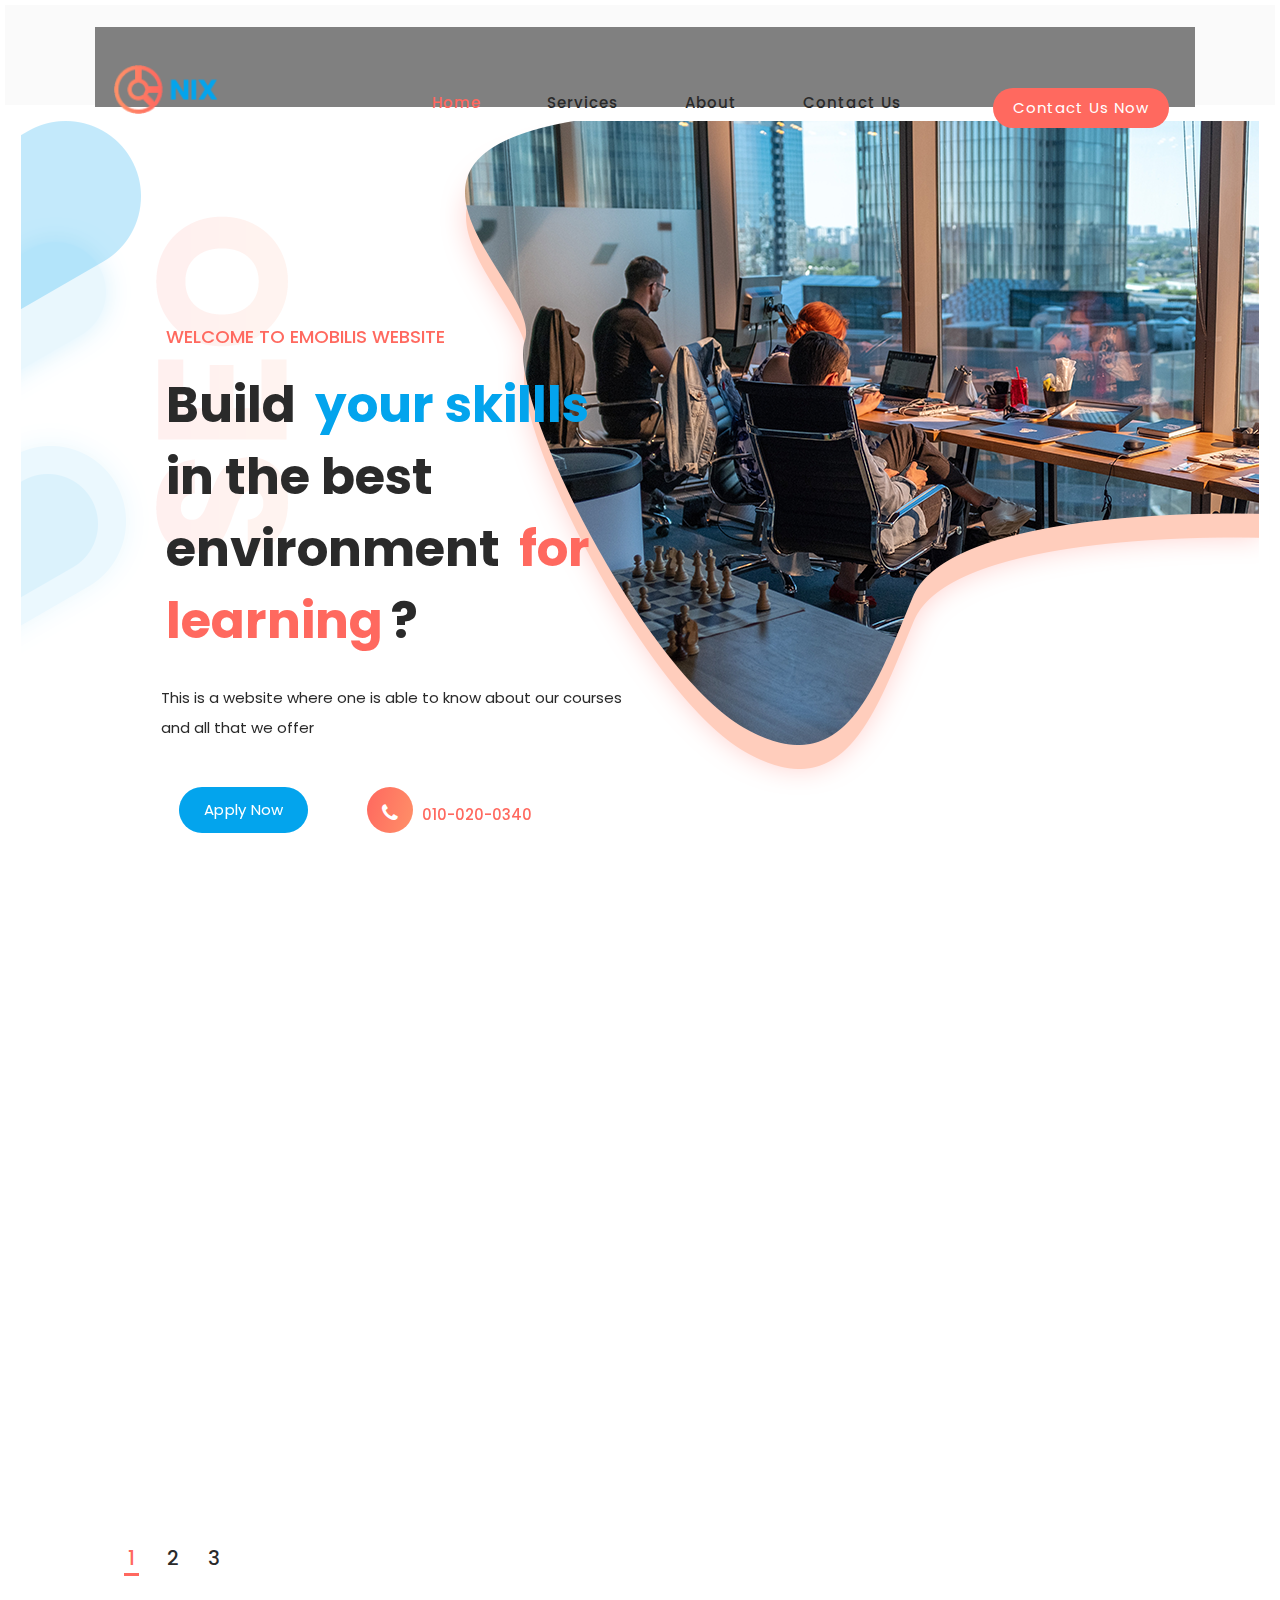
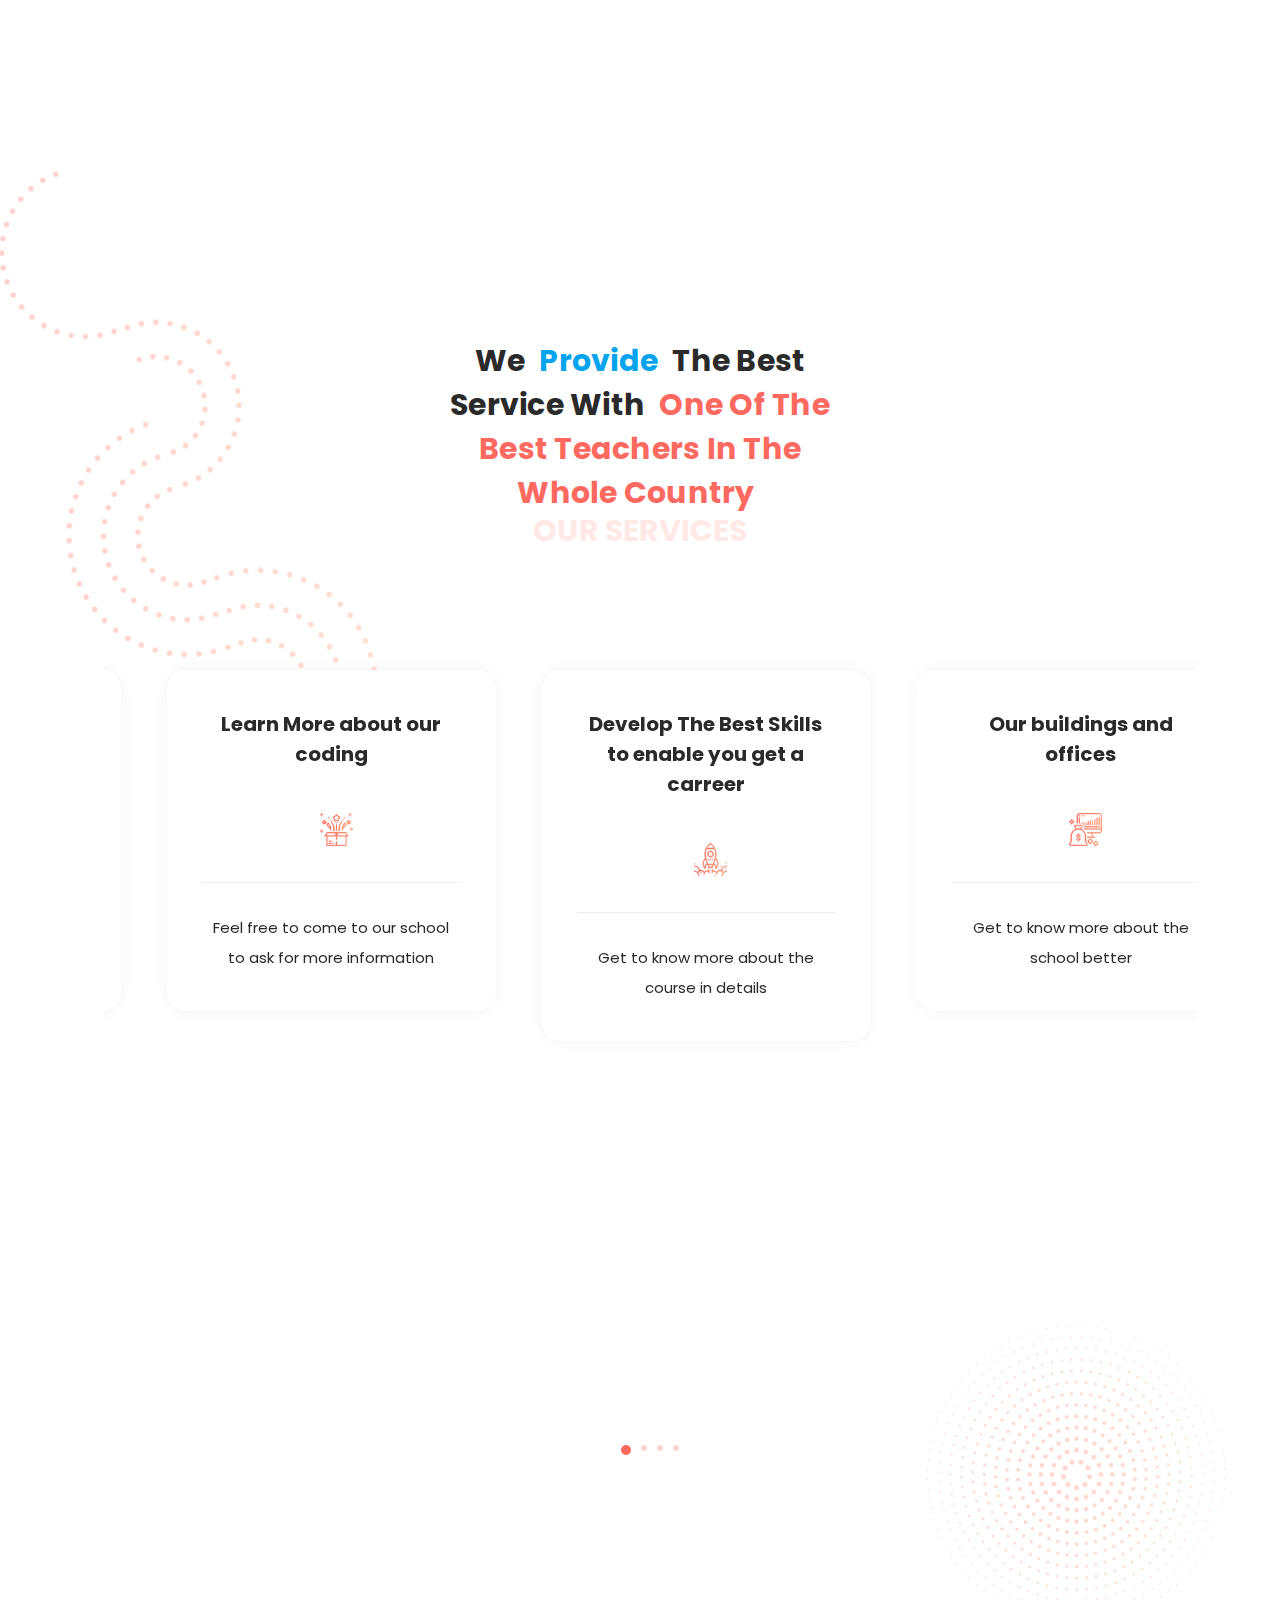
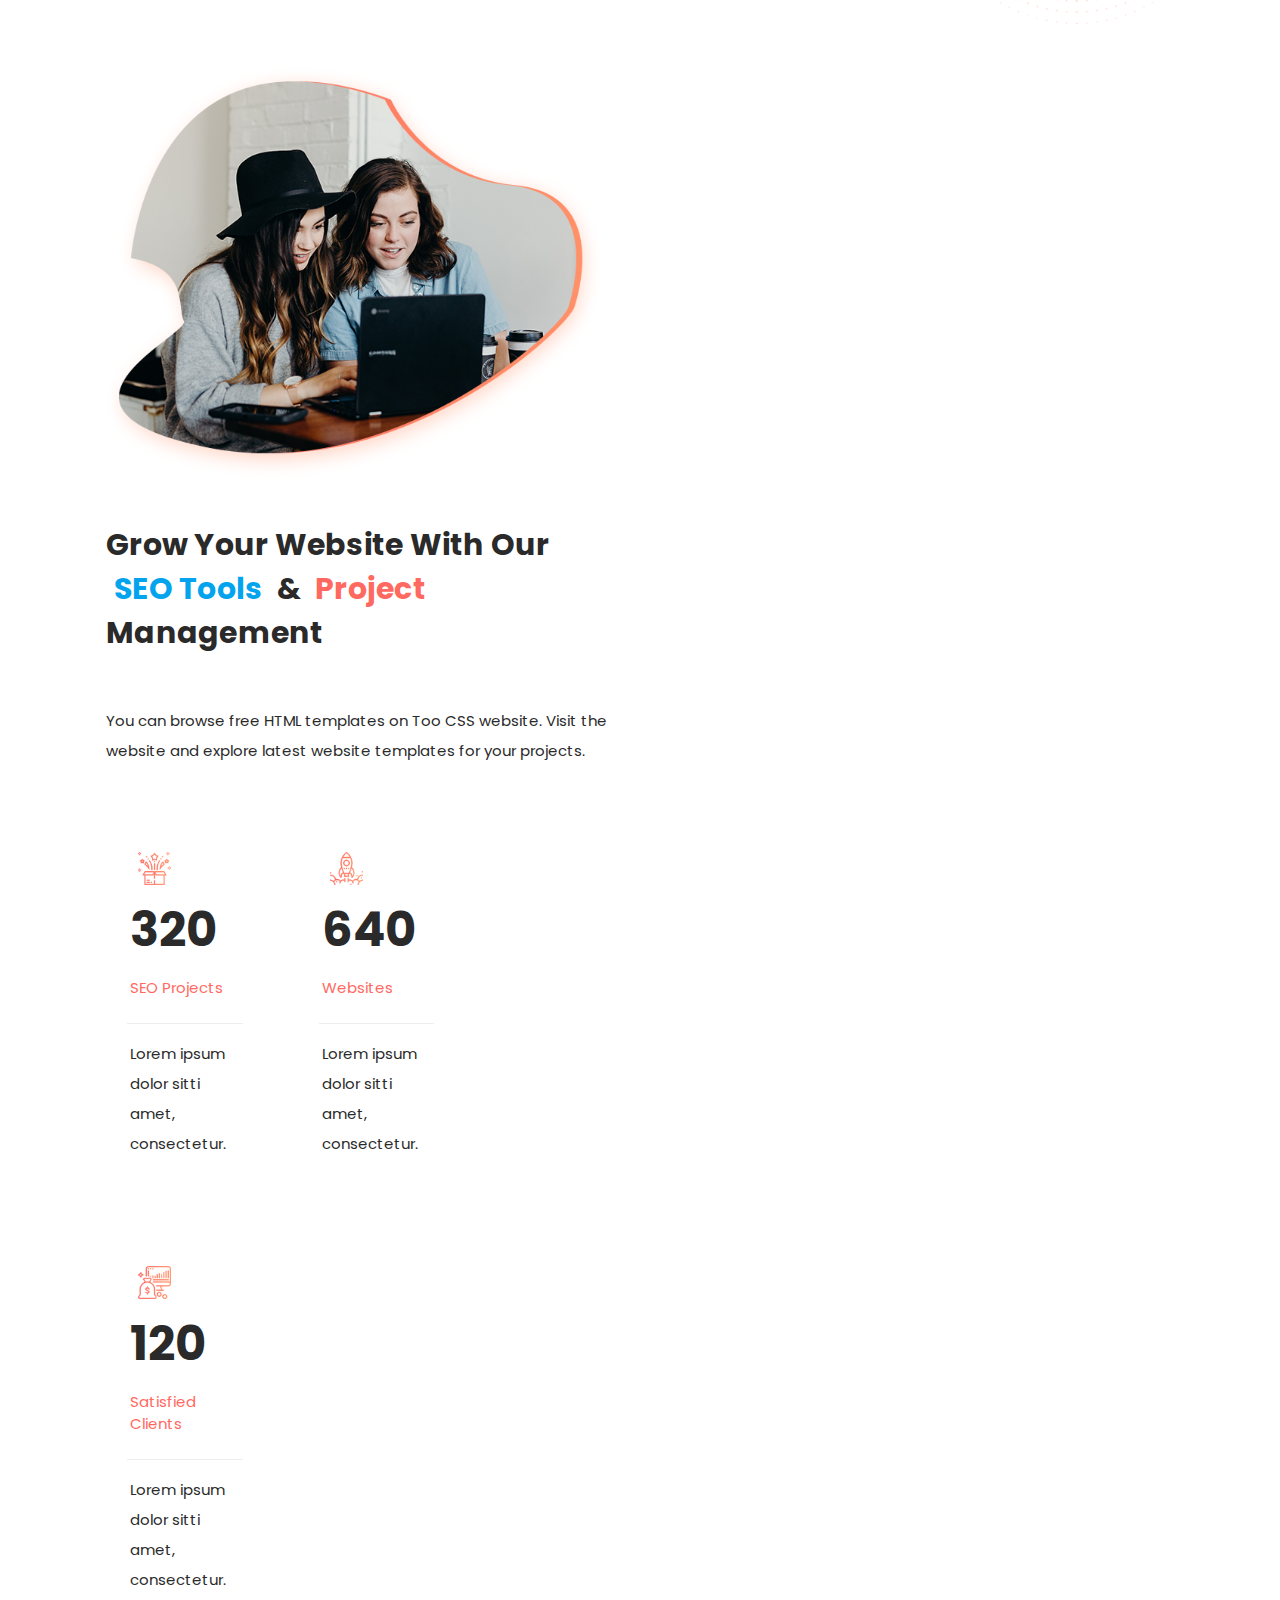
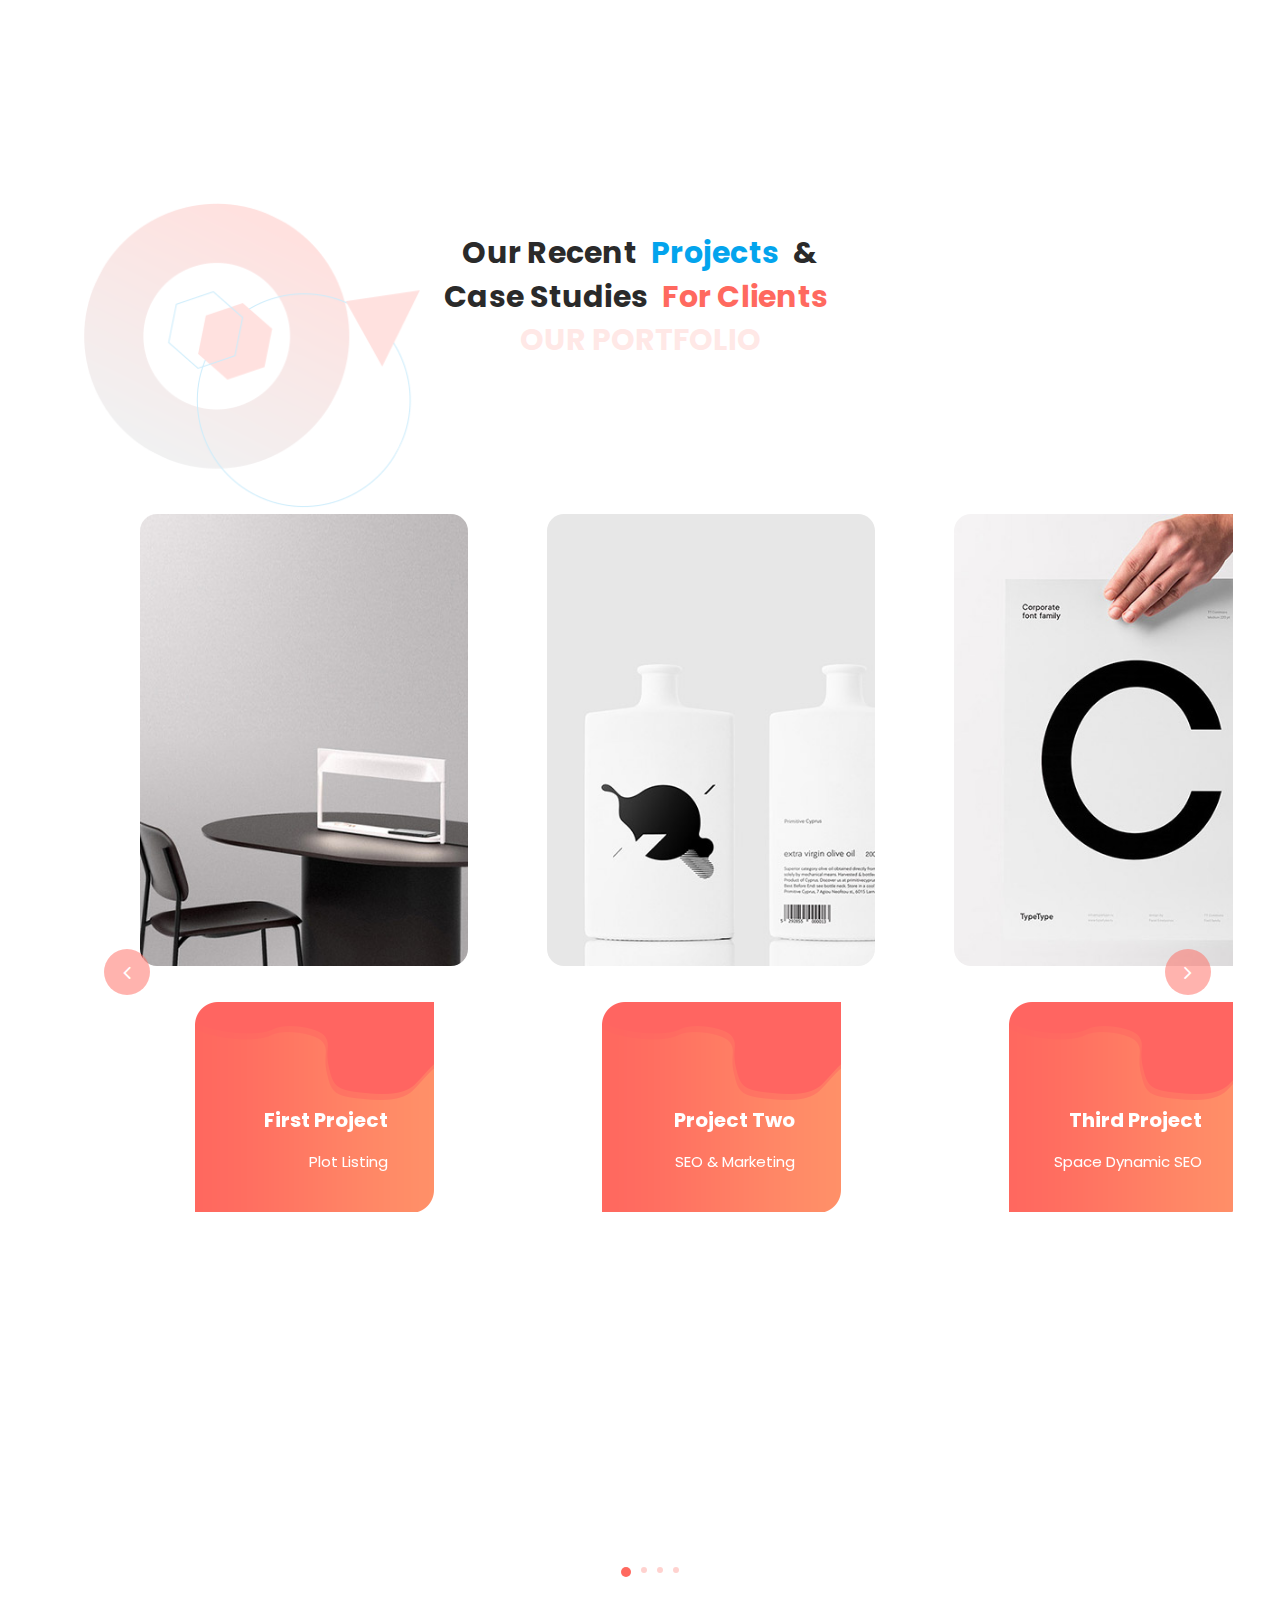
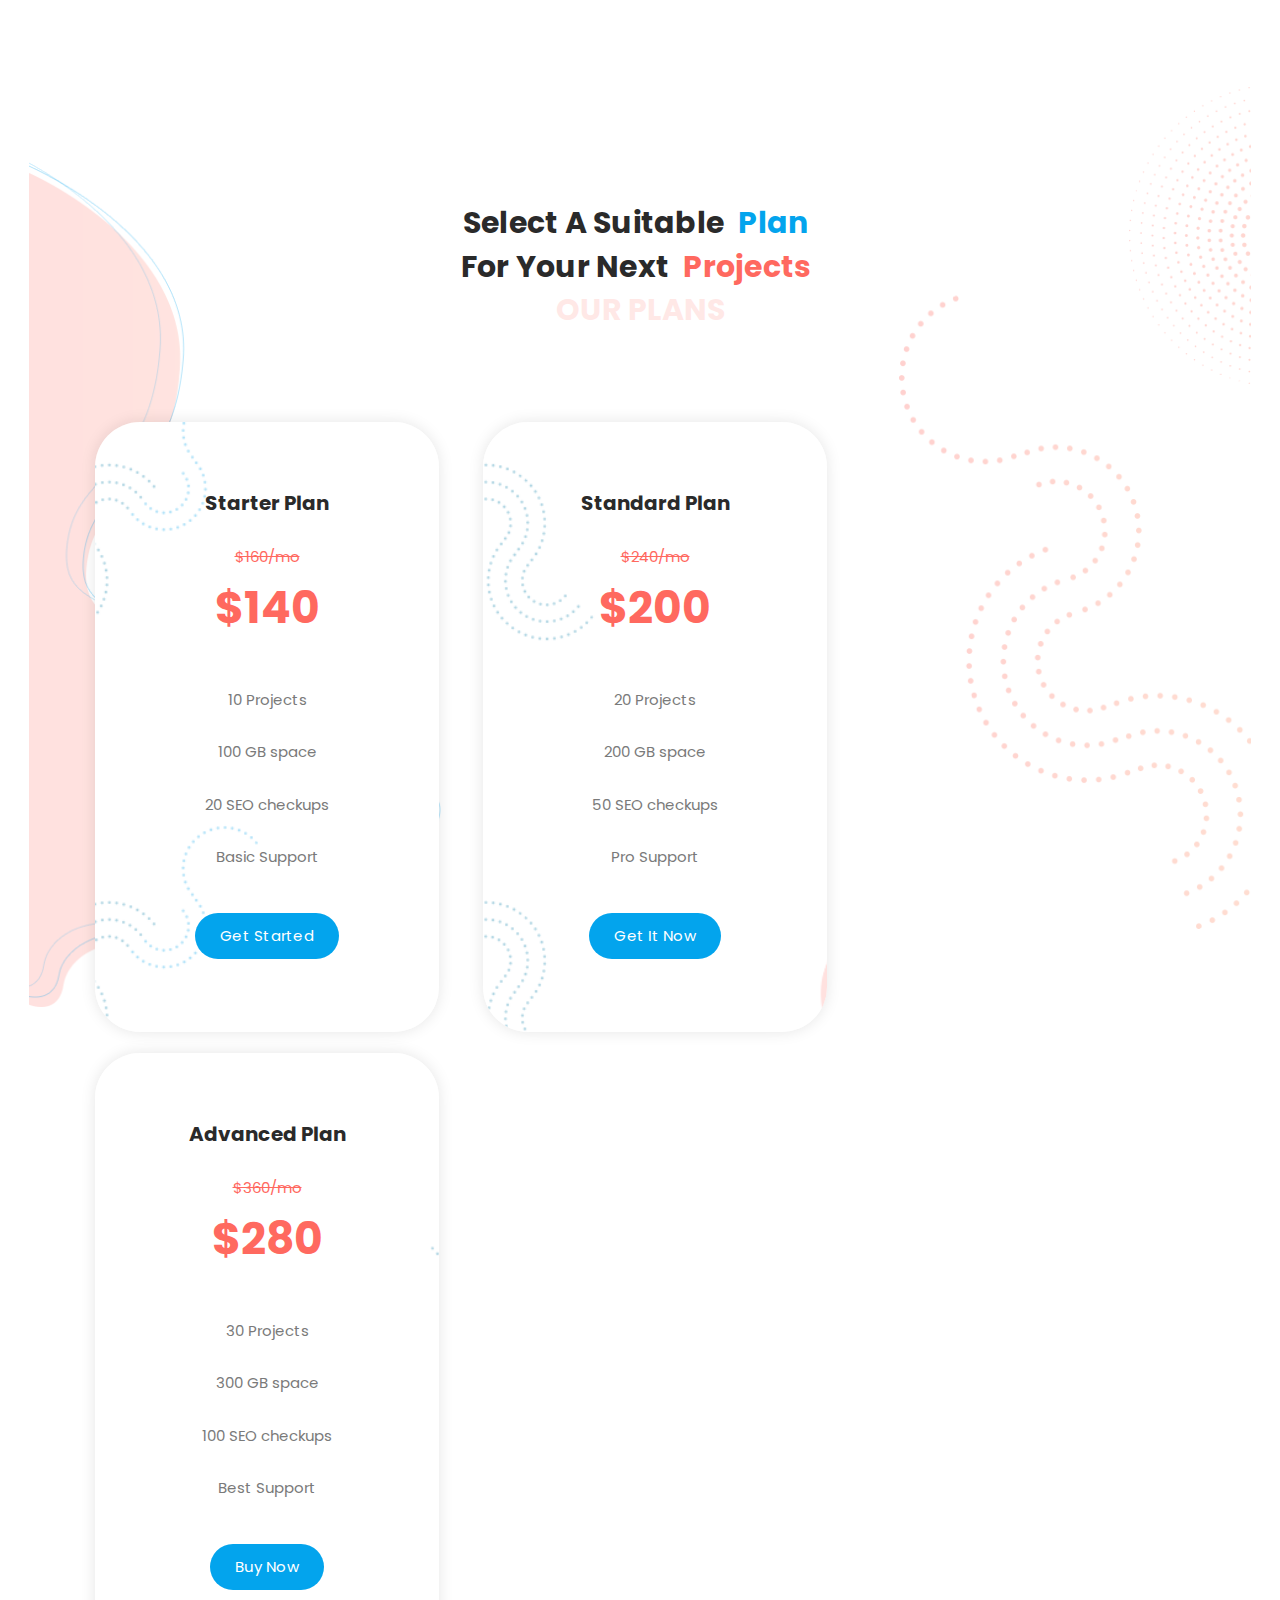
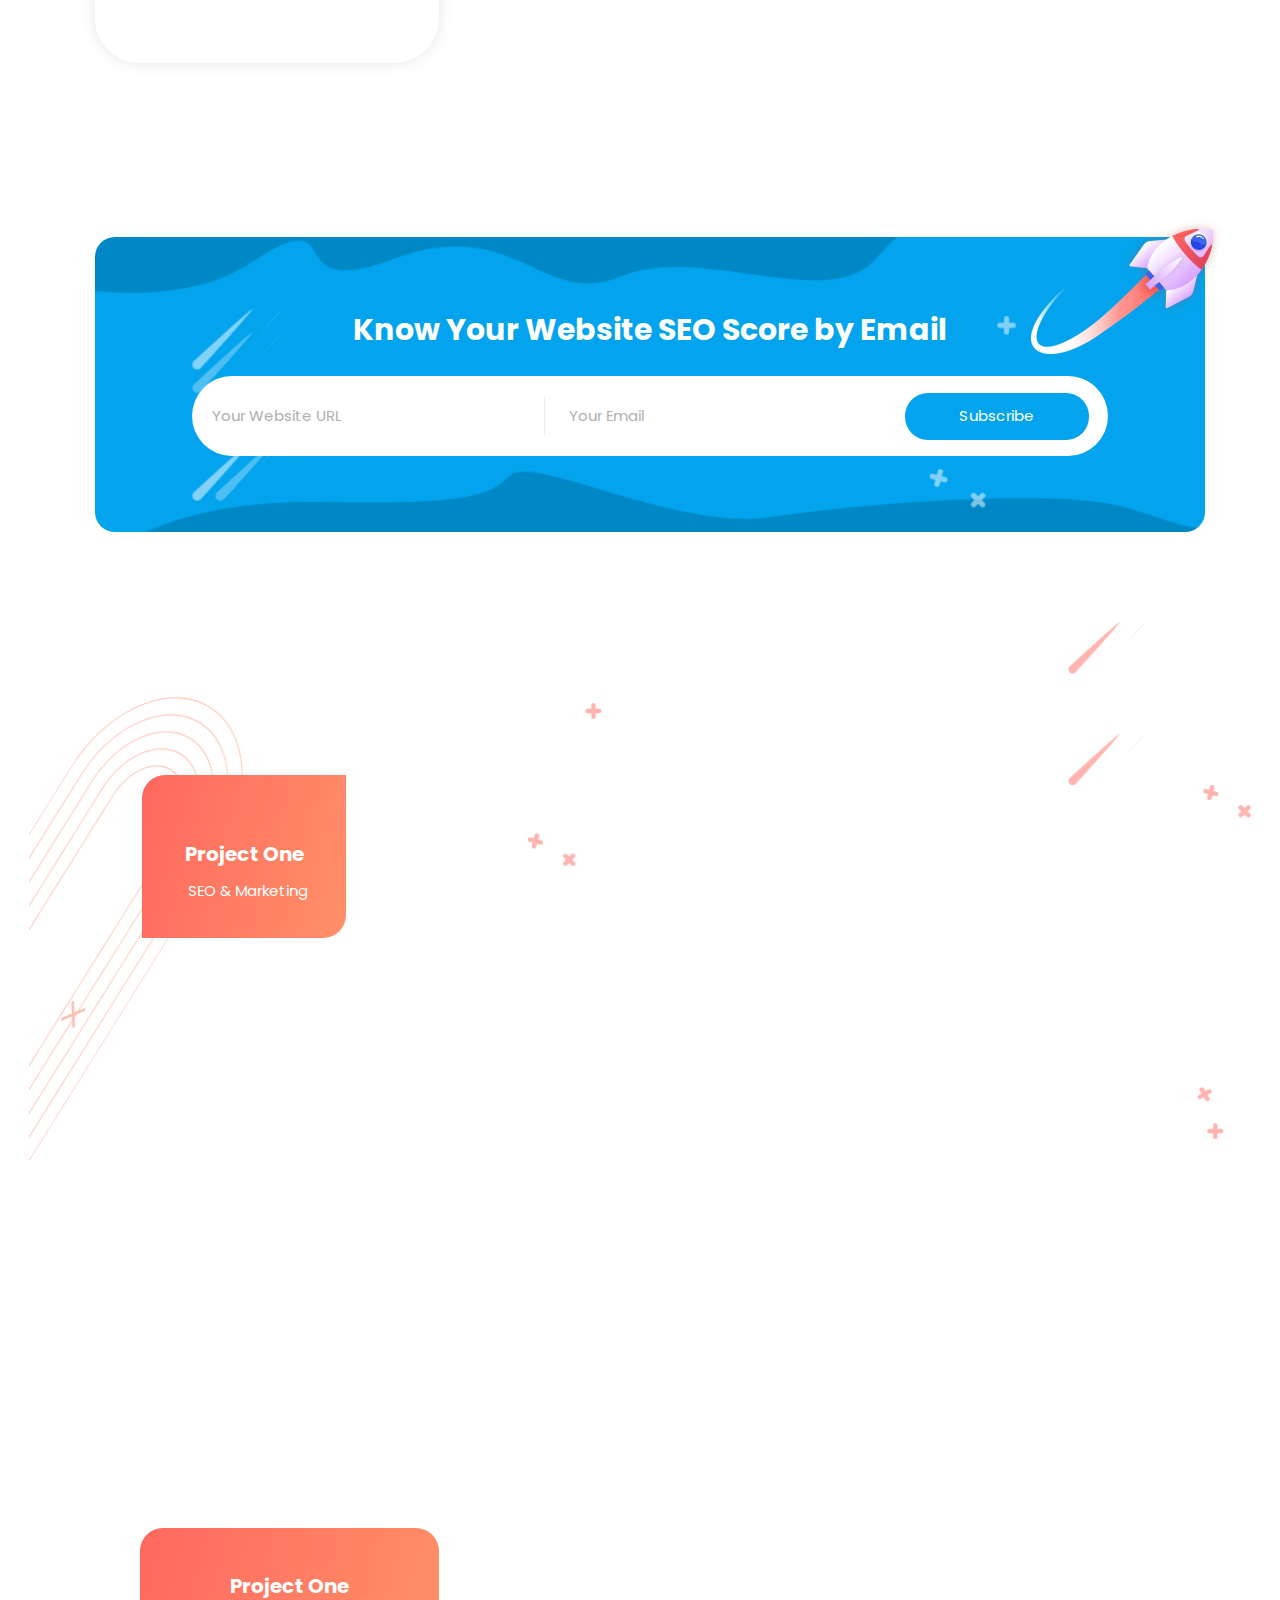
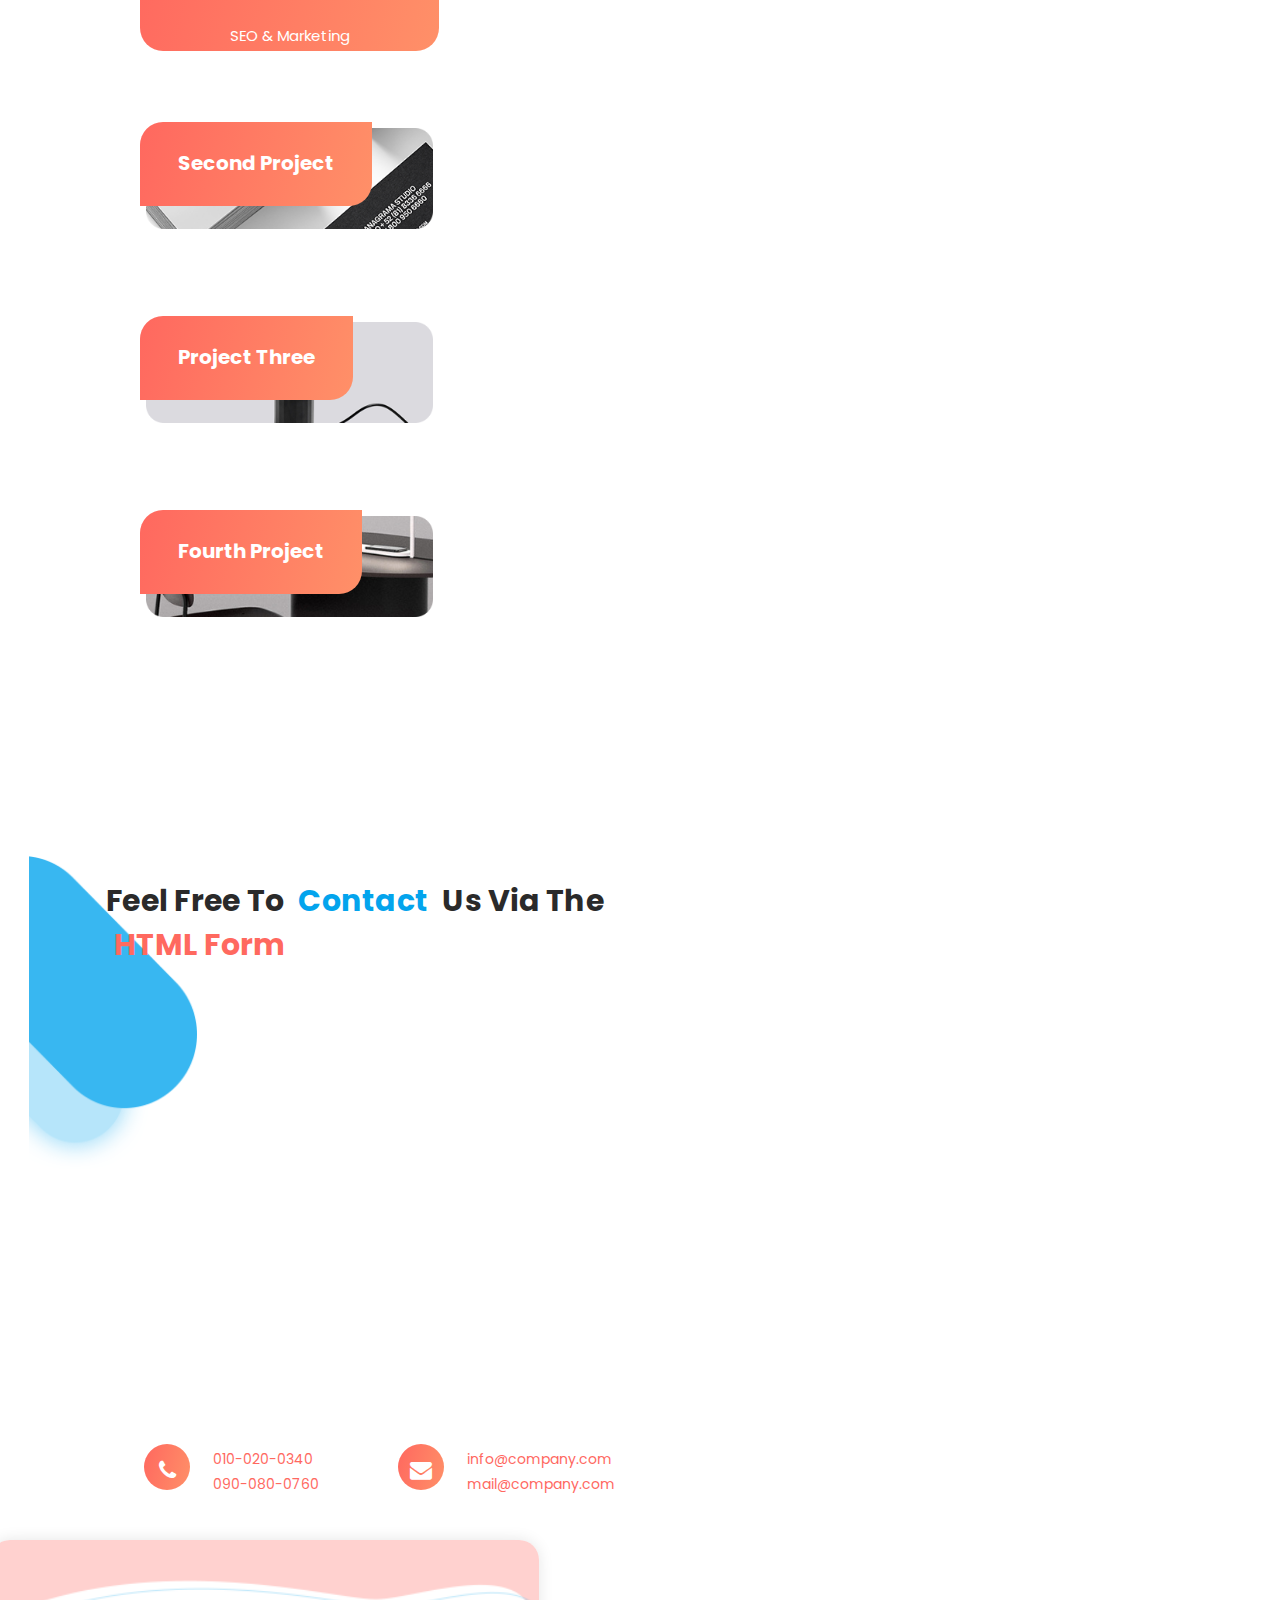
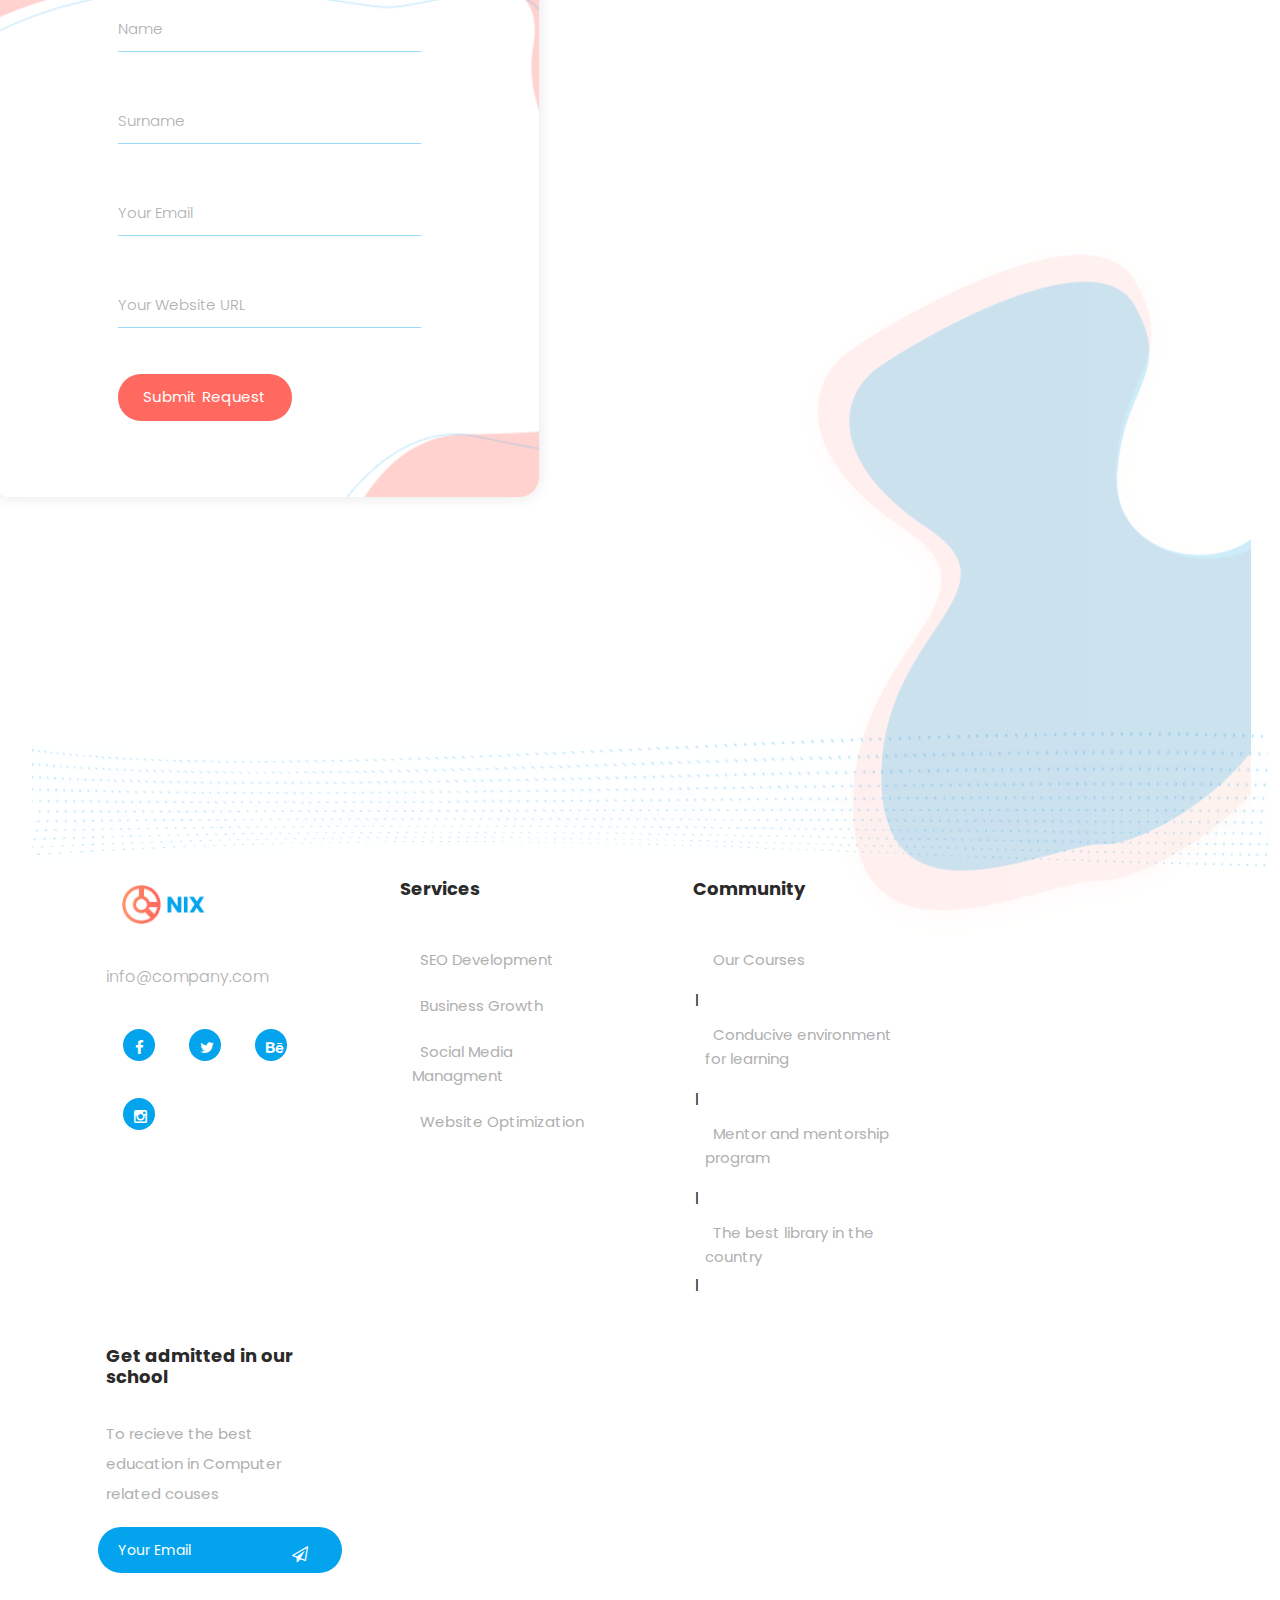
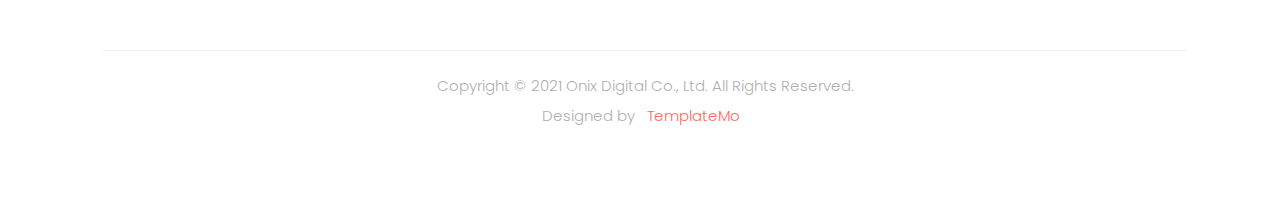
==== commit 35738c7a: "my first commit" ====
--- a/index.html
+++ b/index.html
@@ -87,7 +87,7 @@
               <div class="owl-carousel owl-banner">
                 <div class="item header-text">
                   <h6>Welcome to Emobilis website</h6>
-                  <h2>Build <em>your website</em> the best in <span>SEO</span>?</h2>
+                  <h2>Build <em>your skillls</em> in the best environment <span>for learning</span>?</h2>
                   <p>This is a website where one is able to know about our courses and all that we offer</p>
                   <div class="down-buttons">
                     <div class="main-blue-button-hover">
@@ -199,11 +199,10 @@
             <div class="item">
               <h4>Content Ideas for your next project</h4>
               <div class="icon"><img src="assets/images/service-icon-02.png" alt=""></div>
-              <p>Feel free to use this template for your business</p>
-            </div>
-            <div c
-                 lass="item">
-              <h4>UI &amp; UX Design &amp; Development</h4>
+              <p>Feel to visit our offices at Kipro center in parklands</p>
+            </div>
+            <div class="item">
+              <h4>We offer the best education</h4>
               <div class="icon"><img src="assets/images/service-icon-03.png" alt=""></div>
               <p>Get to know more about the topic in details</p>
             </div>
@@ -721,17 +720,17 @@
           <div class="community footer-item">
             <h4>Community</h4>
             <ul>
-              <li><a href="#">Digital Marketing</a></li>
-              <li><a href="#">Business Ideas</a></li>
-              <li><a href="#">Website Checkup</a></li>
-              <li><a href="#">Page Speed Test</a></li>
+              <li><a href="#">Our Courses</a></li>l
+              <li><a href="#">Conducive environment for learning</a></li>l
+              <li><a href="#">Mentor and mentorship program</a></li>l
+              <li><a href="#">The best library in the country</a></li>l
             </ul>
           </div>
         </div>
         <div class="col-lg-3">
           <div class="subscribe-newsletters footer-item">
-            <h4>Subscribe Newsletters</h4>
-            <p>Get our latest news and ideas to your inbox</p>
+            <h4>Get admitted in our school</h4>
+            <p>To recieve the best education in Computer related couses</p>
             <form action="#" method="get">
               <input type="text" name="email" id="email" pattern="[^ @]*@[^ @]*" placeholder="Your Email" required="">
               <button type="submit" id="form-submit" class="main-button "><i class="fa fa-paper-plane-o"></i></button>
